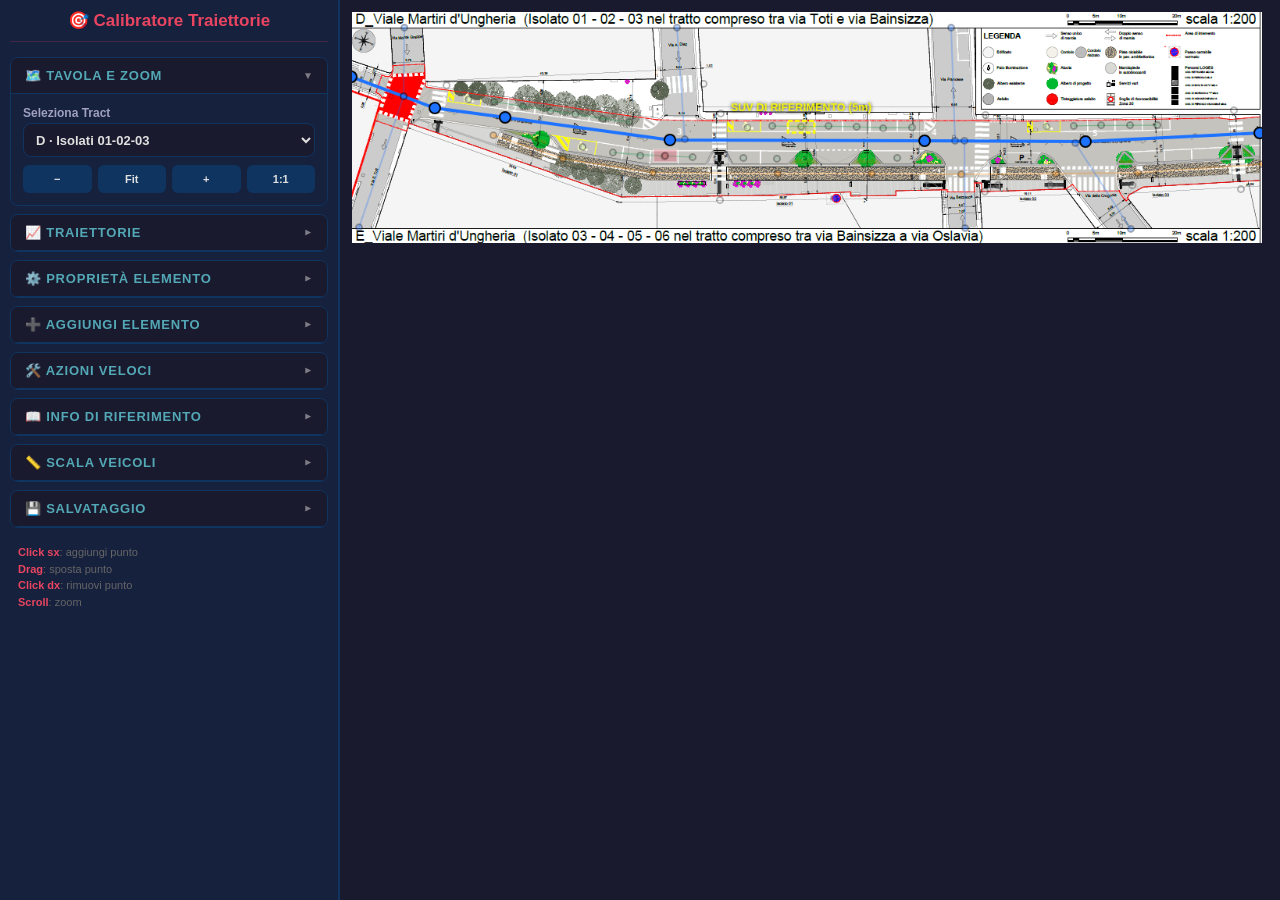
==== calibration_tool.html @ 1c4f84f1 "feat: implement traffic simulator core, asset management, and calibration infrastructure" ====
<!DOCTYPE html>
<html lang="it">
<head>
<meta charset="UTF-8"/>
<title>Calibrazione Traiettorie</title>
<style>
*{box-sizing:border-box;margin:0}
body{font-family:Inter,Arial,sans-serif;background:#1a1a2e;color:#e0e0e0;display:flex;height:100vh;overflow:hidden}
.sidebar{width:340px;min-width:340px;background:#16213e;padding:14px;overflow-y:auto;border-right:2px solid #0f3460;display:flex;flex-direction:column;gap:8px}
h1{font-size:17px;color:#e94560}
h2{font-size:12px;margin:6px 0 4px;color:#53a8b6;text-transform:uppercase;letter-spacing:.06em}
label{display:block;font-size:12px;font-weight:700;margin-bottom:3px;color:#a0a0c0}
select,button,input[type=text]{width:100%;height:34px;border:1px solid #0f3460;border-radius:8px;background:#1a1a2e;color:#e0e0e0;font-size:13px;font-weight:700;padding:0 8px}
button{cursor:pointer;border:none;font-weight:900}
.btn-pri{background:#e94560;color:#fff}
.btn-sec{background:#0f3460;color:#e0e0e0}
.btn-grn{background:#1f9d55;color:#fff}
.btn-del{background:#8b0000;color:#fff}
.btn-sm{height:28px;font-size:11px;border-radius:6px}
.row{display:flex;gap:6px}
.row>*{flex:1}
.pathList{display:flex;flex-direction:column;gap:2px;max-height:280px;overflow-y:auto}
.pItem{display:flex;align-items:center;gap:6px;padding:5px 7px;border-radius:6px;cursor:pointer;font-size:12px;font-weight:700}
.pItem:hover,.pItem.active{background:rgba(255,255,255,.12)}
.pItem .sw{width:12px;height:12px;border-radius:3px;flex-shrink:0}
.pItem .ct{margin-left:auto;font-size:10px;color:#666}
.pItem .del{margin-left:4px;background:none;border:none;color:#e94560;cursor:pointer;font-size:14px;width:auto;height:auto;padding:0 2px}
.coords{font-family:monospace;font-size:10px;background:#111;border-radius:6px;padding:6px;max-height:120px;overflow:auto;word-break:break-all}
.main{flex:1;overflow:auto;position:relative;padding:12px}
canvas{display:block;cursor:crosshair}
.status{position:fixed;bottom:12px;right:12px;background:#1f9d55;color:#fff;padding:8px 16px;border-radius:8px;font-weight:900;font-size:13px;opacity:0;transition:opacity .3s;pointer-events:none;z-index:99}
.status.show{opacity:1}
.help{font-size:11px;color:#666;line-height:1.5}
.help b{color:#e94560}
.addPanel{display:flex;flex-direction:column;gap:4px;padding:8px;background:#0d1b36;border-radius:8px}
.addPanel .row{margin-bottom:2px}
.refPanel{font-size:11px;background:#0d1b36;padding:8px;border-radius:8px;margin-top:10px;color:#888;max-height:200px;overflow-y:auto;border:1px border solid #0f3460}
.refPanel b{color:#53a8b6;display:block;margin-top:4px}
.pItem .ow{font-size:10px;color:#e94560;font-weight:900;margin-left:4px}
.pItem .tag{font-size:9px;background:#333;padding:1px 4px;border-radius:4px;margin-left:4px;color:#aaa}
.pItem .toggle{margin-left:4px;cursor:pointer;opacity:.6}
.pItem .toggle:hover{opacity:1}
.row.valign{align-items:center}
  
  /* Collapsible Cards */
  .card {
    background: #16213e;
    border: 1px solid #0f3460;
    border-radius: 8px;
    margin-bottom: 8px;
    overflow: hidden;
    transition: all 0.3s ease;
  }
  .card-header {
    background: #1a1a2e;
    padding: 10px 14px;
    display: flex;
    align-items: center;
    justify-content: space-between;
    cursor: pointer;
    user-select: none;
    border-bottom: 1px solid #0f3460;
  }
  .card-header:hover { background: #1f1f3a; }
  .card-header h2 {
    margin: 0;
    font-size: 13px;
    color: #53a8b6;
    display: flex;
    align-items: center;
    gap: 8px;
  }
  .card-header .toggle-icon {
    font-size: 10px;
    transition: transform 0.3s;
    opacity: 0.5;
  }
  .card.collapsed .toggle-icon { transform: rotate(-90deg); }
  .card.collapsed .card-body { display: none; }
  .card-body { padding: 12px; }
  
  .sidebar { gap: 0; padding: 10px; }
  h1 { margin-bottom: 15px; text-align: center; border-bottom: 1px solid #e9456033; padding-bottom: 10px; }
  
  .pItem { border: 1px solid transparent; margin-bottom: 2px; background: rgba(255,255,255,0.03); }
  .pItem.active { border-color: #e94560; background: rgba(233,69,96,0.1); }
</style>
</head>
<body>
<aside class="sidebar">
  <h1>🎯 Calibratore Traiettorie</h1>
  
  <div class="card">
    <div class="card-header" onclick="toggleCard(this)">
      <h2>🗺️ Tavola e Zoom</h2>
      <span class="toggle-icon">▼</span>
    </div>
    <div class="card-body">
      <div style="margin-bottom:8px">
        <label>Seleziona Tract</label>
        <select id="tractSel"></select>
      </div>
      <div class="row">
        <button class="btn-sec btn-sm" id="zOut">−</button>
        <button class="btn-sec btn-sm" id="zFit">Fit</button>
        <button class="btn-sec btn-sm" id="zIn">+</button>
        <button class="btn-sec btn-sm" id="z100">1:1</button>
      </div>
    </div>
  </div>

  <div class="card collapsed">
    <div class="card-header" onclick="toggleCard(this)">
      <h2>📈 Traiettorie</h2>
      <span class="toggle-icon">▼</span>
    </div>
    <div class="card-body" style="padding:8px">
      <div class="pathList" id="pathList"></div>
    </div>
  </div>

  <div class="card collapsed" id="propCard">
    <div class="card-header" onclick="toggleCard(this)">
      <h2>⚙️ Proprietà Elemento</h2>
      <span class="toggle-icon">▼</span>
    </div>
    <div class="card-body">
      <div class="addPanel">
        <div class="row valign">
           <label style="flex:1"><input type="checkbox" id="oneWayCheck"> Senso Unico</label>
           <select id="dirSel" style="flex:1.5;height:24px;font-size:11px">
             <option value="both">Entrambe dir.</option>
             <option value="in">Solo Entrata</option>
             <option value="out">Solo Uscita</option>
           </select>
        </div>
      </div>
    </div>
  </div>

  <div class="card collapsed">
    <div class="card-header" onclick="toggleCard(this)">
      <h2>➕ Aggiungi Elemento</h2>
      <span class="toggle-icon">▼</span>
    </div>
    <div class="card-body">
      <div class="addPanel">
        <div class="row">
          <select id="addType">
            <option value="sidestreet">Traversa (Incrocio)</option>
            <option value="crossing">Attrav. Pedonale</option>
            <option value="driveway">Passo carrabile</option>
            <option value="stall">Stallo Parcheggio</option>
            <option value="disabled">Stallo Disabili</option>
            <option value="moto">Stallo Moto</option>
            <option value="hotspot">Zona Critica</option>
            <option value="blockage">Furgone</option>
          </select>
        </div>
        <input type="text" id="addName" placeholder="Nome (es. Via Rossi)..." style="margin: 4px 0"/>
        <button class="btn-grn btn-sm" id="addBtn">+ Aggiungi / Posiziona</button>
      </div>
    </div>
  </div>

  <div class="card collapsed">
    <div class="card-header" onclick="toggleCard(this)">
      <h2>🛠️ Azioni Veloci</h2>
      <span class="toggle-icon">▼</span>
    </div>
    <div class="card-body">
      <div class="row">
        <button class="btn-sec btn-sm" id="undoBtn">↩ Undo</button>
        <button class="btn-del btn-sm" id="clearBtn">🗑 Svuota</button>
      </div>
    </div>
  </div>

  <div class="card collapsed">
    <div class="card-header" onclick="toggleCard(this)">
      <h2>📖 Info di Riferimento</h2>
      <span class="toggle-icon">▼</span>
    </div>
    <div class="card-body">
      <div class="refPanel" id="refPanel" style="margin-top:0"></div>
    </div>
  </div>

  <div class="card collapsed">
    <div class="card-header" onclick="toggleCard(this)">
      <h2>📏 Scala Veicoli</h2>
      <span class="toggle-icon">▼</span>
    </div>
    <div class="card-body">
      <div style="background: rgba(255,255,255,0.05); padding: 8px; border-radius: 4px;">
        <div style="display:flex; gap:8px; align-items:center;">
          <input type="range" id="scaleSlider" min="0.5" max="3.0" step="0.01" value="1.0" style="flex:1">
          <input type="number" id="scaleVal" value="1.0" step="0.01" style="width:65px; background:#1a1a2e; color:#fff; border:1px solid #444;">
        </div>
        <div style="font-size:10px; color:#aaa; margin-top:4px;">Regola finché il SUV fantasma non occupa un parcheggio.</div>
      </div>
    </div>
  </div>

  <div class="card collapsed">
    <div class="card-header" onclick="toggleCard(this)">
      <h2>💾 Salvataggio</h2>
      <span class="toggle-icon">▼</span>
    </div>
    <div class="card-body">
      <button class="btn-grn" id="saveBtn" style="margin-bottom:8px">💾 Salva nel Simulatore</button>
      <div class="row">
        <button class="btn-sec btn-sm" id="exportBtn">📋 JSON</button>
        <button class="btn-sec btn-sm" id="downloadBtn">📥 File</button>
      </div>
      <button class="btn-del btn-sm" id="resetStorBtn" style="margin-top:8px">🗑 Reset locale</button>
    </div>
  </div>

  <div class="help" style="margin-top:8px; padding: 0 8px">
    <b>Click sx</b>: aggiungi punto<br>
    <b>Drag</b>: sposta punto<br>
    <b>Click dx</b>: rimuovi punto<br>
    <b>Scroll</b>: zoom
  </div>
</aside>
<div class="main" id="mainArea">
  <canvas id="canvas"></canvas>
</div>
<div class="status" id="status"></div>

<script>
function toggleCard(header) {
  const card = header.parentElement;
  const isCollapsed = card.classList.contains('collapsed');
  
  // Chiudi tutte le altre card
  document.querySelectorAll('.sidebar .card').forEach(c => {
    c.classList.add('collapsed');
  });
  
  // Se era chiusa, aprila. Se era aperta, in questo caso l'utente vuole che rimanga aperta o si chiuda?
  // "Se ne apro un altra chiudo quella aperta" implica che solo una è aperta.
  // Se clicco su quella già aperta, di solito in un accordion si richiude.
  if (isCollapsed) {
    card.classList.remove('collapsed');
  }
}

(() => {
const canvas = document.getElementById('canvas');
const ctx = canvas.getContext('2d');
const mainArea = document.getElementById('mainArea');
const statusEl = document.getElementById('status');
let vehicleScale = 1.0;
let refSUV = { x: 100, y: 100, angle: 0 };

const COLORS = {carPath:'#1d72ff',bikePath:'#ff8a00',sidestreet:'#1d72ff',crossing:'rgba(255,255,255,0.4)',driveway:'#7c4dff',stall:'rgba(31,157,85,0.4)',disabled:'rgba(31,157,85,0.4)',moto:'rgba(234,179,8,0.4)',hotspot:'rgba(233,69,96,0.3)',blockage:'#e94560'};
const AREA_TYPES = ['crossing','stall','disabled','moto','hotspot'];

const defaultTracts = {
  D:{title:'D · Isolati 01-02-03',image:'./viale_sim_assets/D.png',w:1165,h:296},
  E:{title:'E · Isolati 03-04-05-06',image:'./viale_sim_assets/E.png',w:1176,h:225},
  F:{title:'F · Isolati 06-07-08-09',image:'./viale_sim_assets/F.png',w:1800,h:373},
  G:{title:'G · Isolati 09-10-11-12',image:'./viale_sim_assets/G.png',w:1798,h:399},
  H:{title:'H · Isolati 12-13-14-15',image:'./viale_sim_assets/H.png',w:1798,h:470}
};

const defaultPaths = {
  D:{carPath:[[18,106],[95,107],[170,108],[290,110],[420,112],[545,114],[670,114],[795,112],[920,110],[1045,109],[1148,108]],bikePath:[[1110,208],[1000,207],[900,207],[780,208],[660,210],[545,210],[420,209],[300,207],[190,204],[85,200]],crossings:[{name:'Via Toti',path:[[72,82],[72,222]]},{name:'Attraversamento centrale',path:[[515,98],[515,218]]},{name:'Via Bainsizza',path:[[1045,92],[1045,218]]}],driveways:[{name:'Accesso 1',path:[[640,272],[640,245],[636,218],[630,195]]},{name:'Accesso 2',path:[[935,270],[935,244],[930,218],[926,196]]}],disabled:[{name:'Stallo disabili',path:[[500,120],[500,148],[500,182],[500,214]]}],hotspots:[],blockage:{x:690,y:108},sideStreets:[],stalls:[],moto:[]},
  E:{carPath:[],bikePath:[],crossings:[],driveways:[],disabled:[],hotspots:[],blockage:{x:0,y:0},sideStreets:[],stalls:[],moto:[]},
  F:{carPath:[],bikePath:[],crossings:[],driveways:[],disabled:[],hotspots:[],blockage:{x:0,y:0},sideStreets:[],stalls:[],moto:[]},
  G:{carPath:[],bikePath:[],crossings:[],driveways:[],disabled:[],hotspots:[],blockage:{x:0,y:0},sideStreets:[],stalls:[],moto:[]},
  H:{carPath:[],bikePath:[],crossings:[],driveways:[],disabled:[],hotspots:[],blockage:{x:0,y:0},sideStreets:[],stalls:[],moto:[]}
};

let currentKey = new URLSearchParams(location.search).get('tract') || 'D';
let activePath = 'carPath';
let zoom = 1;
let bgImage = new Image();
let dragging = null;
let paths = {}; 
let hiddenPaths = new Set();
let oneWayPaths = new Set();
let directions = {}; // side street directions

const GRAB_R = 12;

function tractToEditable(data) {
  const out = {};
  oneWayPaths.clear(); directions = {};
  out.carPath = JSON.parse(JSON.stringify(data.carPath || []));
  out.bikePath = JSON.parse(JSON.stringify(data.bikePath || []));
  
  (data.crossings||[]).forEach(c => { 
    const k = 'crossing:'+c.name; out[k] = c.path || [[c.x,c.y1],[c.x,c.y2]]; 
    if(c.oneWay) oneWayPaths.add(k);
  });
  (data.sideStreets||[]).forEach(s => {
    const k = 'sidestreet:'+s.name; out[k] = s.path || [];
    if(s.oneWay) oneWayPaths.add(k);
    directions[k] = s.direction || 'both';
  });
  (data.driveways||[]).forEach(d => { out['driveway:'+d.name] = JSON.parse(JSON.stringify(d.path)); });
  (data.stalls||[]).forEach(s => { out['stall:'+s.name] = JSON.parse(JSON.stringify(s.path)); });
  (data.disabled||[]).forEach(d => { out['disabled:'+d.name] = JSON.parse(JSON.stringify(d.path)); });
  (data.moto||[]).forEach(m => { out['moto:'+m.name] = JSON.parse(JSON.stringify(m.path)); });
  (data.hotspots||[]).forEach((h,i) => { 
    out['hotspot:'+(h.name||i)] = h.area || [[h.x,h.y],[h.x+h.w,h.y],[h.x+h.w,h.y+h.h],[h.x,h.y+h.h]]; 
  });
  if(data.blockage) out['blockage:furgone'] = [[data.blockage.x, data.blockage.y]];
  
  vehicleScale = data.scale || 1.0;
  refSUV = data.refSUV || { x: defaultTracts[currentKey].w/2, y: defaultTracts[currentKey].h/2, angle: 0 };
  if(document.getElementById('scaleSlider')) document.getElementById('scaleSlider').value = vehicleScale;
  if(document.getElementById('scaleVal')) document.getElementById('scaleVal').value = vehicleScale;

  return out;
}

function editableToTract(ed) {
  const out = {crossings:[], sideStreets:[], driveways:[], stalls:[], disabled:[], moto:[], hotspots:[], blockage:{x:0,y:0}, scale: vehicleScale, refSUV: refSUV};
  out.carPath = ed.carPath || [];
  out.bikePath = ed.bikePath || [];
  Object.keys(ed).forEach(k => {
    const pts = ed[k];
    if(k.startsWith('crossing:')) out.crossings.push({name:k.slice(9), path:pts, oneWay:oneWayPaths.has(k)});
    if(k.startsWith('sidestreet:')) out.sideStreets.push({name:k.slice(11), path:pts, oneWay:oneWayPaths.has(k), direction:directions[k]||'both'});
    if(k.startsWith('driveway:')) out.driveways.push({name:k.slice(9), path:pts});
    if(k.startsWith('stall:')) out.stalls.push({name:k.slice(6), path:pts});
    if(k.startsWith('disabled:')) out.disabled.push({name:k.slice(9), path:pts});
    if(k.startsWith('moto:')) out.moto.push({name:k.slice(5), path:pts});
    if(k.startsWith('hotspot:')) {
      out.hotspots.push({name:k.slice(8), area:pts});
    }
    if(k.startsWith('blockage:')) {
      if(pts.length>=1) out.blockage = {x:pts[0][0], y:pts[0][1]};
    }
  });
  return out;
}

let calibrationData = null;

async function loadCalibrationFile() {
  try {
    const res = await fetch('viale_calibration.json?' + Date.now());
    if (res.ok) {
      calibrationData = await res.json();
    }
  } catch(e) { console.warn('Nessun file di calibrazione trovato.'); }
}

function loadFromStorage(key) {
  if (calibrationData && calibrationData[key]) return calibrationData[key];
  try {
    const s = localStorage.getItem('viale_tract_' + key);
    return s ? JSON.parse(s) : null;
  } catch(e) { return null; }
}

function updateRefPanel() {
  const panel = document.getElementById('refPanel');
  let html = '<b>Dati Ginosa (Riferimento):</b>';
  if(currentKey === 'D' || currentKey === 'E') {
    html += '• Tavola 8.3<br>• Vie: Toti, Bainsizza, Oslavia<br>';
  } else {
    html += '• Tavola 8.4<br>• Vie: Rosselli, Di Vittorio, La Malfa<br>';
  }
  html += '• Scala 1:200 | Corsia: 3.50m';
  panel.innerHTML = html;
}

function loadTract() {
  const stored = loadFromStorage(currentKey);
  const base = stored || defaultPaths[currentKey];
  paths = tractToEditable(base);
  hiddenPaths.clear();
  if(!paths[activePath]) activePath = 'carPath';
  syncPropUI();
  const t = defaultTracts[currentKey];
  bgImage = new Image();
  bgImage.onload = () => { fitZoom(); render(); };
  bgImage.src = t.image;
  canvas.width = t.w; canvas.height = t.h;
  buildList(); updateRefPanel();
}

function syncPropUI() {
  document.getElementById('oneWayCheck').checked = oneWayPaths.has(activePath);
  document.getElementById('dirSel').value = directions[activePath] || 'both';
  document.getElementById('dirSel').disabled = !activePath.startsWith('sidestreet:');
}

const tractSel = document.getElementById('tractSel');
Object.keys(defaultTracts).forEach(k => {
  const o = document.createElement('option');
  o.value = k; o.textContent = defaultTracts[k].title;
  tractSel.appendChild(o);
});
tractSel.value = currentKey;
tractSel.onchange = () => { currentKey = tractSel.value; loadTract(); };

document.getElementById('oneWayCheck').onchange = (e) => {
  if(e.target.checked) oneWayPaths.add(activePath); else oneWayPaths.delete(activePath);
  buildList(); render();
};
document.getElementById('dirSel').onchange = (e) => {
  directions[activePath] = e.target.value;
  buildList(); render();
};

function pathColor(name) {
  if(name==='carPath') return COLORS.carPath;
  if(name==='bikePath') return COLORS.bikePath;
  if(name.startsWith('sidestreet:')) return COLORS.sidestreet;
  if(name.startsWith('crossing:')) return COLORS.crossing;
  if(name.startsWith('driveway:')) return COLORS.driveway;
  if(name.startsWith('stall:')) return COLORS.stall;
  if(name.startsWith('disabled:')) return COLORS.disabled;
  if(name.startsWith('moto:')) return COLORS.moto;
  if(name.startsWith('hotspot:')) return COLORS.hotspot;
  if(name.startsWith('blockage:')) return COLORS.blockage;
  return '#888';
}

function pathTypeLabel(name) {
  if(name==='carPath') return '🚗';
  if(name==='bikePath') return '🚲';
  if(name.startsWith('sidestreet:')) return '🛣️';
  if(name.startsWith('crossing:')) return '🚶';
  if(name.startsWith('driveway:')) return '🅿️';
  if(name.startsWith('stall:')) return '🅿️';
  if(name.startsWith('disabled:')) return '♿';
  if(name.startsWith('moto:')) return '🏍️';
  if(name.startsWith('hotspot:')) return '🔥';
  if(name.startsWith('blockage:')) return '🚚';
  return '?';
}

function canDelete(name) { return !['carPath','bikePath'].includes(name); }

function buildList() {
  const list = document.getElementById('pathList');
  list.innerHTML = '';
  Object.keys(paths).forEach(name => {
    const div = document.createElement('div');
    div.className = 'pItem' + (name===activePath?' active':'');
    const isHidden = hiddenPaths.has(name);
    const isOW = oneWayPaths.has(name);
    const dir = directions[name];
    div.innerHTML = `<span class="sw" style="background:${pathColor(name)}"></span>
      <span style="flex:1">${pathTypeLabel(name)} ${name}${isOW?'<span class="ow">1-WAY</span>':''}${dir && dir!=='both'?'<span class="tag">'+dir.toUpperCase()+'</span>':''}</span>
      <span class="ct">${paths[name].length}pt</span>
      <span class="toggle" data-name="${name}" title="Toggle visibilità">${isHidden?'👁️‍🗨️':'👁️'}</span>
      ${canDelete(name) ? '<button class="del" data-name="'+name+'">✕</button>' : ''}`;
    
    div.onclick = (e) => {
      if(e.target.classList.contains('del') || e.target.classList.contains('toggle')) return;
      activePath = name; syncPropUI(); buildList(); render();
    };
    list.appendChild(div);
  });

  list.querySelectorAll('.toggle').forEach(btn => {
    btn.onclick = (e) => {
      e.stopPropagation();
      const n = btn.dataset.name;
      if(hiddenPaths.has(n)) hiddenPaths.delete(n); else hiddenPaths.add(n);
      buildList(); render();
    };
  });
  list.querySelectorAll('.del').forEach(btn => {
    btn.onclick = (e) => {
      e.stopPropagation();
      const n = btn.dataset.name;
      if(confirm('Eliminare "'+n+'"?')) {
        delete paths[n]; if(activePath===n) activePath='carPath';
        buildList(); render();
      }
    };
  });
}

function flash(msg) {
  statusEl.textContent = msg; statusEl.classList.add('show');
  setTimeout(() => statusEl.classList.remove('show'), 1800);
}

function fitZoom() {
  const t = defaultTracts[currentKey];
  zoom = Math.min((mainArea.clientWidth-30)/t.w, (mainArea.clientHeight-30)/t.h, 1);
  applyZoom();
}
function applyZoom() {
  const t = defaultTracts[currentKey];
  canvas.style.width = (t.w*zoom)+'px';
  canvas.style.height = (t.h*zoom)+'px';
}
document.getElementById('zIn').onclick = () => { zoom=Math.min(4,zoom*1.3); applyZoom(); };
document.getElementById('zOut').onclick = () => { zoom=Math.max(.1,zoom*.77); applyZoom(); };
document.getElementById('zFit').onclick = fitZoom;
document.getElementById('z100').onclick = () => { zoom=1; applyZoom(); };
mainArea.addEventListener('wheel', e => { e.preventDefault(); zoom*=e.deltaY<0?1.12:.89; zoom=Math.max(.1,Math.min(4,zoom)); applyZoom(); }, {passive:false});

function render() {
  const t = defaultTracts[currentKey];
  ctx.clearRect(0,0,t.w,t.h);
  ctx.fillStyle='#f7f3e9'; ctx.fillRect(0,0,t.w,t.h);
  if(bgImage.complete) ctx.drawImage(bgImage,0,0,t.w,t.h);

  Object.keys(paths).forEach(name => {
    if(hiddenPaths.has(name)) return;
    const pts = paths[name];
    const color = pathColor(name);
    const active = name===activePath;
    ctx.save();
    ctx.globalAlpha = active?1:.3;
    
    const isArea = AREA_TYPES.some(t => name.startsWith(t+':'));
    
    if(isArea) {
      if(pts.length > 2) {
        ctx.beginPath(); ctx.moveTo(pts[0][0], pts[0][1]);
        for(let i=1; i<pts.length; i++) ctx.lineTo(pts[i][0], pts[i][1]);
        ctx.closePath();
        ctx.fillStyle = color; ctx.fill();
        ctx.strokeStyle = active ? '#fff' : color.replace('0.4','1').replace('0.3','1');
        ctx.lineWidth = active ? 2 : 1;
        ctx.stroke();
      }
    } else if(name.startsWith('blockage:')) {
      if(pts.length>=1) {
        ctx.fillStyle = color; ctx.fillRect(pts[0][0]-15, pts[0][1]-8, 30, 16);
        ctx.strokeStyle = '#fff'; ctx.lineWidth = 2; ctx.strokeRect(pts[0][0]-15, pts[0][1]-8, 30, 16);
      }
    } else {
      ctx.strokeStyle = color;
      ctx.lineWidth = active?4:2;
      const isDash = !['carPath','bikePath','sidestreet:'].some(x => name.startsWith(x));
      ctx.setLineDash(isDash?[6,4]:[]);
      if(pts.length>1) {
        ctx.beginPath(); ctx.moveTo(pts[0][0],pts[0][1]);
        for(let i=1;i<pts.length;i++) ctx.lineTo(pts[i][0],pts[i][1]);
        ctx.stroke();
      }
    }

    pts.forEach((p,i) => {
      ctx.beginPath(); ctx.arc(p[0],p[1],active?7:4,0,Math.PI*2);
      ctx.fillStyle=color; ctx.fill();
      ctx.strokeStyle='#000'; ctx.lineWidth=2; ctx.stroke();
      if(active) {
        ctx.fillStyle='#fff'; ctx.font='bold 11px monospace';
        ctx.fillText(i+'',p[0]+9,p[1]-7);
      }
    });
    ctx.restore();
  });

  // Draw Ghost SUV for scale reference
  ctx.save();
  ctx.translate(refSUV.x, refSUV.y);
  ctx.rotate(refSUV.angle);
  ctx.globalAlpha = 0.9;
  ctx.strokeStyle = '#ffff00'; ctx.lineWidth = 3; ctx.setLineDash([6,3]);
  const sw = 36 * vehicleScale, sh = 16 * vehicleScale;
  ctx.strokeRect(-sw/2, -sh/2, sw, sh);
  ctx.fillStyle = 'rgba(255,255,0,0.15)'; ctx.fillRect(-sw/2, -sh/2, sw, sh);
  ctx.fillStyle = '#ffff00'; ctx.font = 'bold 14px Inter, sans-serif';
  ctx.textAlign = 'center';
  ctx.shadowBlur = 4; ctx.shadowColor = '#000';
  ctx.fillText('SUV DI RIFERIMENTO (5m)', 0, -sh/2 - 12);
  ctx.restore();
}

function canvasXY(e) {
  const r = canvas.getBoundingClientRect();
  return [Math.round((e.clientX-r.left)/zoom), Math.round((e.clientY-r.top)/zoom)];
}
function findNearest(pts,x,y) {
  let best=-1,bestD=1e9;
  pts.forEach((p,i) => { const d=Math.hypot(p[0]-x,p[1]-y); if(d<bestD){bestD=d;best=i;} });
  return {idx:best,dist:bestD};
}
function ptSegDist(px,py,a,b) {
  const dx=b[0]-a[0],dy=b[1]-a[1],len2=dx*dx+dy*dy;
  if(!len2) return Math.hypot(px-a[0],py-a[1]);
  let t=((px-a[0])*dx+(py-a[1])*dy)/len2;
  t=Math.max(0,Math.min(1,t));
  return Math.hypot(px-(a[0]+t*dx),py-(a[1]+t*dy));
}

canvas.addEventListener('mousedown', e => {
  e.preventDefault();
  const [x,y] = canvasXY(e);
  
  // SUV Drag/Rotate Check
  if(Math.hypot(refSUV.x - x, refSUV.y - y) < 50 / zoom){
    dragging = 'suv';
    return;
  }

  const pts = paths[activePath];
  if(!pts) return;

  if(e.button===2) {
    const {idx,dist}=findNearest(pts,x,y);
    if(idx>=0 && dist<GRAB_R/zoom+15) { pts.splice(idx,1); buildList(); render(); }
    return;
  }

  const {idx,dist}=findNearest(pts,x,y);
  if(idx>=0 && dist<GRAB_R/zoom+8) {
    dragging=idx;
  } else {
    if(activePath.startsWith('blockage:') && pts.length >= 1) {
      dragging=0; pts[0]=[x,y];
    } else {
      let bestIdx=pts.length;
      if(pts.length>=2 && !activePath.startsWith('hotspot:')) {
        let bestD=1e9;
        let insertIdx=pts.length;
        for(let i=0;i<pts.length-1;i++) { const d=ptSegDist(x,y,pts[i],pts[i+1]); if(d<bestD){bestD=d;insertIdx=i+1;} }
        if(bestD < 20 / zoom) bestIdx=insertIdx;
        if(Math.hypot(x-pts[0][0],y-pts[0][1])<30/zoom) bestIdx=0;
        if(Math.hypot(x-pts[pts.length-1][0],y-pts[pts.length-1][1])<30/zoom) bestIdx=pts.length;
      }
      pts.splice(bestIdx,0,[x,y]);
      dragging=bestIdx;
    }
    buildList(); render();
  }
});
canvas.addEventListener('mousemove', e => {
  if(dragging===null) return;
  const [x,y]=canvasXY(e);
  
  if(dragging === 'suv'){
    if(e.altKey){
      refSUV.angle = Math.atan2(y - refSUV.y, x - refSUV.x);
    } else {
      refSUV.x = x; refSUV.y = y;
    }
    render();
    return;
  }

  paths[activePath][dragging]=[x,y];
  render();
});
canvas.addEventListener('mouseup', () => { dragging=null; });
canvas.addEventListener('mouseleave', () => { dragging=null; });
canvas.addEventListener('contextmenu', e => e.preventDefault());

document.getElementById('addBtn').onclick = () => {
  const type = document.getElementById('addType').value;
  const name = document.getElementById('addName').value.trim() || 'nuovo';
  const key = type + ':' + name;
  if(paths[key]) { alert('Esiste già un elemento con questo nome'); return; }
  
  // Inizializza come array vuoto per permettere il posizionamento manuale
  paths[key] = [];
  
  activePath = key;
  syncPropUI(); buildList(); render();
  flash('Fai click sulla mappa per posizionare il primo punto di: ' + name);
  
  // Apri il card delle proprietà e chiudi gli altri
  const propCard = document.getElementById('propCard');
  if(propCard) {
    document.querySelectorAll('.sidebar .card').forEach(c => c.classList.add('collapsed'));
    propCard.classList.remove('collapsed');
  }
};

document.getElementById('undoBtn').onclick = () => {
  const pts=paths[activePath];
  if(pts&&pts.length){pts.pop(); buildList(); render();}
};
document.getElementById('clearBtn').onclick = () => {
  if(!confirm('Svuotare?')) return;
  paths[activePath]=[]; buildList(); render();
};

document.getElementById('scaleSlider').oninput = (e) => {
  vehicleScale = parseFloat(e.target.value);
  document.getElementById('scaleVal').value = vehicleScale;
  render();
};
document.getElementById('scaleVal').oninput = (e) => {
  vehicleScale = parseFloat(e.target.value) || 1.0;
  document.getElementById('scaleSlider').value = vehicleScale;
  render();
};

document.getElementById('saveBtn').onclick = async () => {
  const data = editableToTract(paths);
  localStorage.setItem('viale_tract_'+currentKey, JSON.stringify(data));
  
  if (!calibrationData) calibrationData = {};
  ['D','E','F','G','H'].forEach(k => {
    const stored = loadFromStorage(k);
    calibrationData[k] = stored || defaultPaths[k];
  });
  calibrationData[currentKey] = data;

  try {
    const res = await fetch('save_calibration.php', {
      method: 'POST',
      headers: { 'Content-Type': 'application/json' },
      body: JSON.stringify(calibrationData)
    });
    if (res.ok) {
      flash('✅ Salvato su File!');
    } else {
      flash('⚠️ Salvato solo locale!');
    }
  } catch(e) {
    flash('⚠️ Salvato solo in locale!');
  }
};

document.getElementById('exportBtn').onclick = () => {
  const allData = {};
  ['D','E','F','G','H'].forEach(k => {
    const stored = loadFromStorage(k);
    allData[k] = stored || defaultPaths[k];
  });
  allData[currentKey] = editableToTract(paths);
  navigator.clipboard.writeText(JSON.stringify(allData, null, 2)).then(() => flash('📋 Copiato!'));
};

document.getElementById('downloadBtn').onclick = () => {
  const allData = {};
  ['D','E','F','G','H'].forEach(k => {
    const stored = loadFromStorage(k);
    allData[k] = stored || defaultPaths[k];
  });
  allData[currentKey] = editableToTract(paths);
  const blob = new Blob([JSON.stringify(allData, null, 2)], {type:'application/json'});
  const url = URL.createObjectURL(blob);
  const a = document.createElement('a');
  a.href = url; a.download = 'viale_calibration.json'; a.click();
};

document.getElementById('resetStorBtn').onclick = () => {
  if(!confirm('Reset tavola?')) return;
  localStorage.removeItem('viale_tract_'+currentKey); loadTract();
};

async function initApp() {
  await loadCalibrationFile();
  loadTract();
}
initApp();
})();
</script>
</body>
</html>
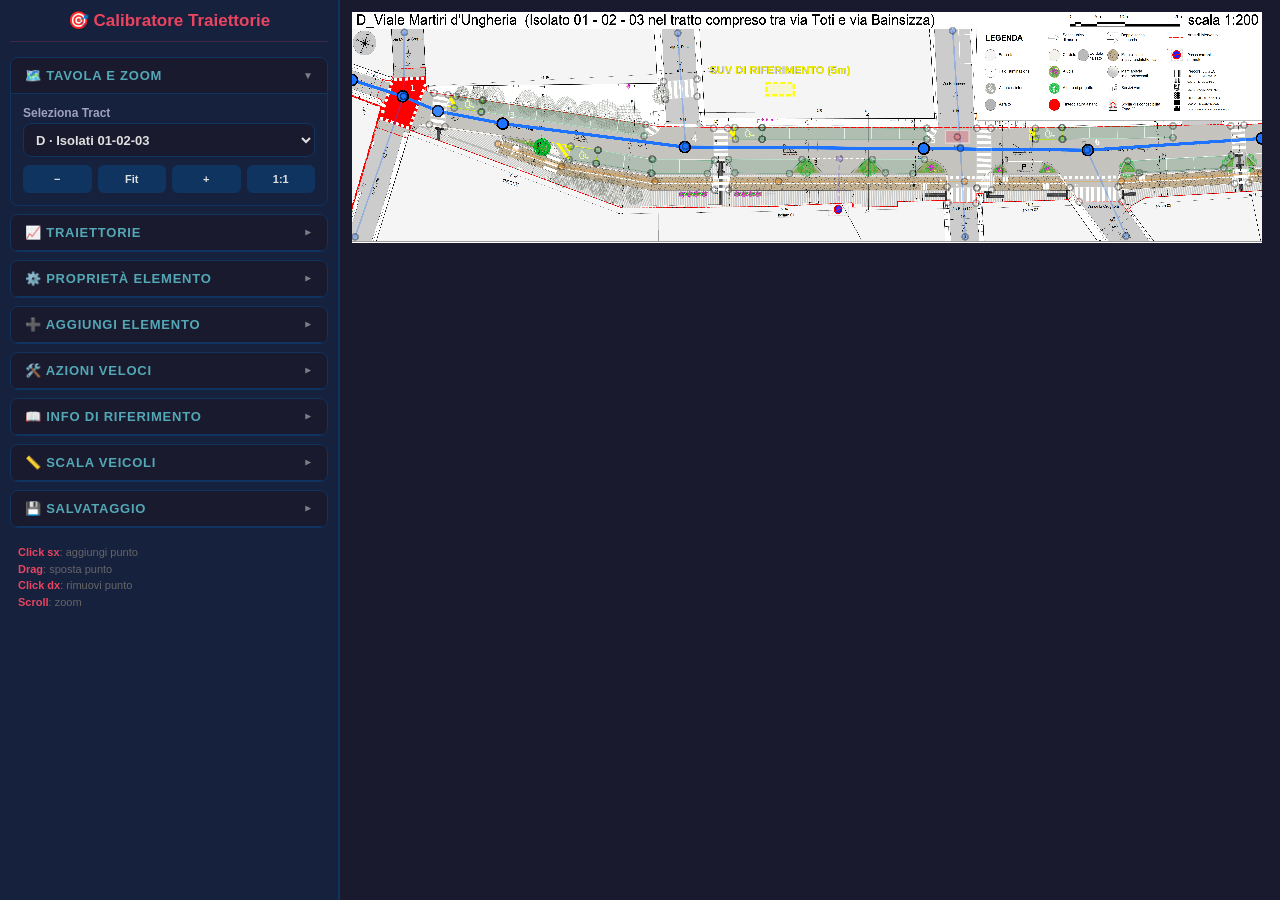
==== commit 837fe1b8: "feat: implement simulation engine with updated scenario options and calibration support" ====
--- a/calibration_tool.html
+++ b/calibration_tool.html
@@ -154,7 +154,7 @@
             <option value="disabled">Stallo Disabili</option>
             <option value="moto">Stallo Moto</option>
             <option value="hotspot">Zona Critica</option>
-            <option value="blockage">Furgone</option>
+            <option value="blockage">Ostruzione (Furgone / Cantiere)</option>
           </select>
         </div>
         <input type="text" id="addName" placeholder="Nome (es. Via Rossi)..." style="margin: 4px 0"/>
@@ -380,9 +380,17 @@
   syncPropUI();
   const t = defaultTracts[currentKey];
   bgImage = new Image();
-  bgImage.onload = () => { fitZoom(); render(); };
+  bgImage.onload = () => {
+    const scale = bgImage.naturalWidth ? (bgImage.naturalWidth / t.w) : 1;
+    canvas.width = t.w * scale;
+    canvas.height = t.h * scale;
+    fitZoom();
+    render();
+  };
   bgImage.src = t.image;
-  canvas.width = t.w; canvas.height = t.h;
+  // Temporary size until image finishes loading
+  canvas.width = t.w;
+  canvas.height = t.h;
   buildList(); updateRefPanel();
 }
 
@@ -434,7 +442,7 @@
   if(name.startsWith('disabled:')) return '♿';
   if(name.startsWith('moto:')) return '🏍️';
   if(name.startsWith('hotspot:')) return '🔥';
-  if(name.startsWith('blockage:')) return '🚚';
+  if(name.startsWith('blockage:')) return '🚧';
   return '?';
 }
 
@@ -505,7 +513,13 @@
 
 function render() {
   const t = defaultTracts[currentKey];
-  ctx.clearRect(0,0,t.w,t.h);
+  const scale = bgImage.naturalWidth ? (bgImage.naturalWidth / t.w) : 1;
+
+  ctx.clearRect(0, 0, canvas.width, canvas.height);
+
+  ctx.save();
+  ctx.scale(scale, scale);
+
   ctx.fillStyle='#f7f3e9'; ctx.fillRect(0,0,t.w,t.h);
   if(bgImage.complete) ctx.drawImage(bgImage,0,0,t.w,t.h);
 
@@ -572,6 +586,8 @@
   ctx.shadowBlur = 4; ctx.shadowColor = '#000';
   ctx.fillText('SUV DI RIFERIMENTO (5m)', 0, -sh/2 - 12);
   ctx.restore();
+
+  ctx.restore(); // Restore high-resolution scale context
 }
 
 function canvasXY(e) {
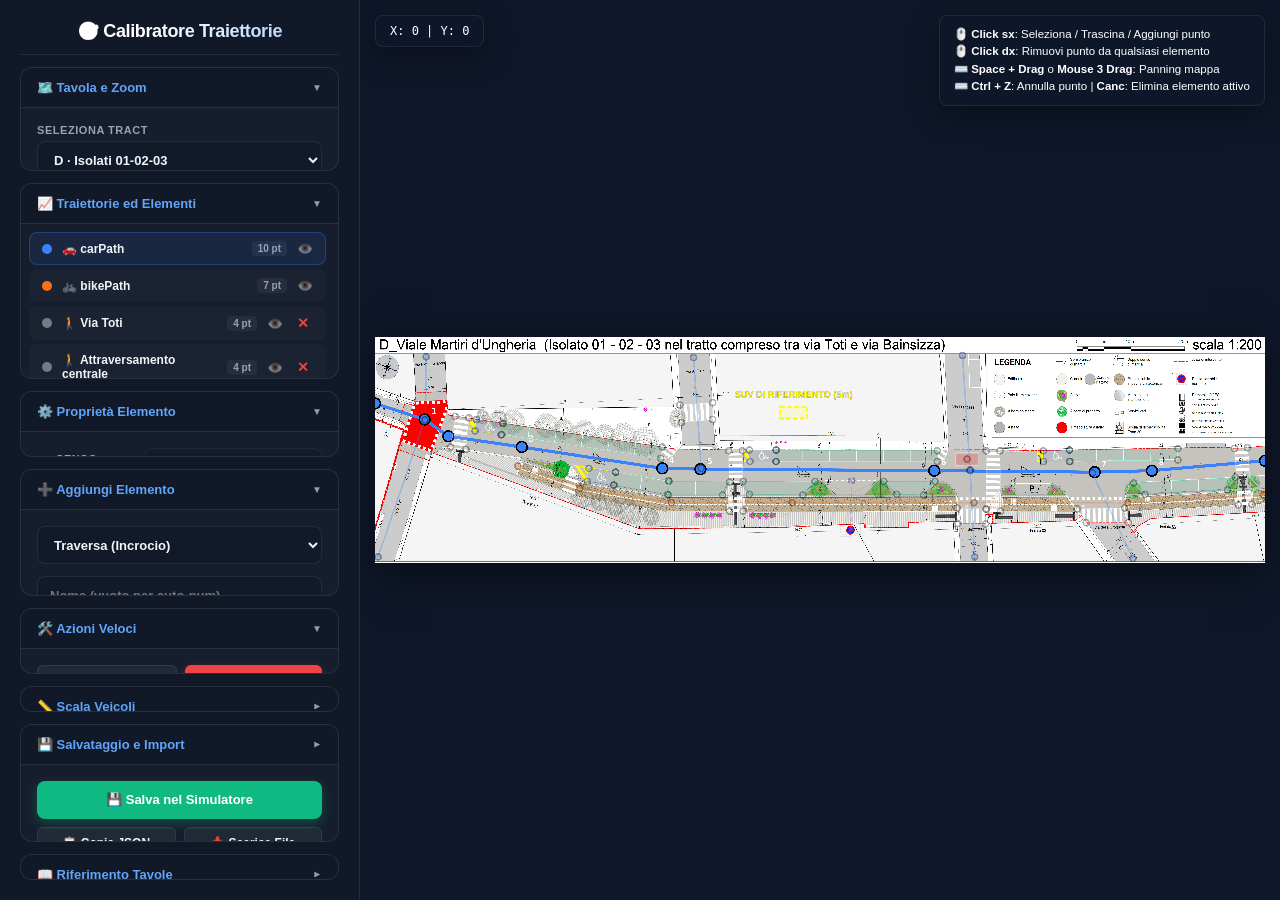
==== commit 54c2a834: "chore: clean up empty code change sections in the changes log" ====
--- a/calibration_tool.html
+++ b/calibration_tool.html
@@ -4,86 +4,379 @@
 <meta charset="UTF-8"/>
 <title>Calibrazione Traiettorie</title>
 <style>
-*{box-sizing:border-box;margin:0}
-body{font-family:Inter,Arial,sans-serif;background:#1a1a2e;color:#e0e0e0;display:flex;height:100vh;overflow:hidden}
-.sidebar{width:340px;min-width:340px;background:#16213e;padding:14px;overflow-y:auto;border-right:2px solid #0f3460;display:flex;flex-direction:column;gap:8px}
-h1{font-size:17px;color:#e94560}
-h2{font-size:12px;margin:6px 0 4px;color:#53a8b6;text-transform:uppercase;letter-spacing:.06em}
-label{display:block;font-size:12px;font-weight:700;margin-bottom:3px;color:#a0a0c0}
-select,button,input[type=text]{width:100%;height:34px;border:1px solid #0f3460;border-radius:8px;background:#1a1a2e;color:#e0e0e0;font-size:13px;font-weight:700;padding:0 8px}
-button{cursor:pointer;border:none;font-weight:900}
-.btn-pri{background:#e94560;color:#fff}
-.btn-sec{background:#0f3460;color:#e0e0e0}
-.btn-grn{background:#1f9d55;color:#fff}
-.btn-del{background:#8b0000;color:#fff}
-.btn-sm{height:28px;font-size:11px;border-radius:6px}
-.row{display:flex;gap:6px}
-.row>*{flex:1}
-.pathList{display:flex;flex-direction:column;gap:2px;max-height:280px;overflow-y:auto}
-.pItem{display:flex;align-items:center;gap:6px;padding:5px 7px;border-radius:6px;cursor:pointer;font-size:12px;font-weight:700}
-.pItem:hover,.pItem.active{background:rgba(255,255,255,.12)}
-.pItem .sw{width:12px;height:12px;border-radius:3px;flex-shrink:0}
-.pItem .ct{margin-left:auto;font-size:10px;color:#666}
-.pItem .del{margin-left:4px;background:none;border:none;color:#e94560;cursor:pointer;font-size:14px;width:auto;height:auto;padding:0 2px}
-.coords{font-family:monospace;font-size:10px;background:#111;border-radius:6px;padding:6px;max-height:120px;overflow:auto;word-break:break-all}
-.main{flex:1;overflow:auto;position:relative;padding:12px}
-canvas{display:block;cursor:crosshair}
-.status{position:fixed;bottom:12px;right:12px;background:#1f9d55;color:#fff;padding:8px 16px;border-radius:8px;font-weight:900;font-size:13px;opacity:0;transition:opacity .3s;pointer-events:none;z-index:99}
-.status.show{opacity:1}
-.help{font-size:11px;color:#666;line-height:1.5}
-.help b{color:#e94560}
-.addPanel{display:flex;flex-direction:column;gap:4px;padding:8px;background:#0d1b36;border-radius:8px}
-.addPanel .row{margin-bottom:2px}
-.refPanel{font-size:11px;background:#0d1b36;padding:8px;border-radius:8px;margin-top:10px;color:#888;max-height:200px;overflow-y:auto;border:1px border solid #0f3460}
-.refPanel b{color:#53a8b6;display:block;margin-top:4px}
-.pItem .ow{font-size:10px;color:#e94560;font-weight:900;margin-left:4px}
-.pItem .tag{font-size:9px;background:#333;padding:1px 4px;border-radius:4px;margin-left:4px;color:#aaa}
-.pItem .toggle{margin-left:4px;cursor:pointer;opacity:.6}
-.pItem .toggle:hover{opacity:1}
-.row.valign{align-items:center}
+  :root {
+    --bg: #0b0f19;
+    --panel-bg: rgba(22, 28, 45, 0.7);
+    --panel-border: rgba(255, 255, 255, 0.08);
+    --ink: #f1f5f9;
+    --ink-muted: #94a3b8;
+    --blue: #3b82f6;
+    --blue-glow: rgba(59, 130, 246, 0.3);
+    --green: #10b981;
+    --green-glow: rgba(16, 185, 129, 0.3);
+    --orange: #f97316;
+    --orange-glow: rgba(249, 115, 22, 0.3);
+    --red: #ef4444;
+    --red-glow: rgba(239, 68, 68, 0.3);
+    --purple: #8b5cf6;
+    --radius: 12px;
+    --shadow: 0 8px 32px rgba(0, 0, 0, 0.4);
+  }
+
+  * { box-sizing: border-box; margin: 0; padding: 0; }
+  body {
+    font-family: 'Outfit', 'Inter', -apple-system, sans-serif;
+    background: var(--bg);
+    color: var(--ink);
+    display: flex;
+    height: 100vh;
+    overflow: hidden;
+  }
+
+  .sidebar {
+    width: 360px;
+    min-width: 360px;
+    background: #111827;
+    border-right: 1px solid var(--panel-border);
+    padding: 20px;
+    overflow-y: auto;
+    display: flex;
+    flex-direction: column;
+    gap: 12px;
+  }
+
+  .sidebar::-webkit-scrollbar {
+    width: 6px;
+  }
+  .sidebar::-webkit-scrollbar-thumb {
+    background: rgba(255, 255, 255, 0.1);
+    border-radius: 3px;
+  }
+
+  h1 {
+    font-size: 18px;
+    font-weight: 800;
+    color: #fff;
+    text-align: center;
+    padding-bottom: 12px;
+    border-bottom: 1px solid var(--panel-border);
+    letter-spacing: -0.02em;
+    background: linear-gradient(120deg, #ffffff 40%, #93c5fd 100%);
+    -webkit-background-clip: text;
+    -webkit-text-fill-color: transparent;
+  }
+
+  h2 {
+    font-size: 13px;
+    font-weight: 800;
+    color: #60a5fa;
+    display: flex;
+    align-items: center;
+    gap: 8px;
+  }
+
+  /* Collapsible Card Design */
+  .card {
+    background: rgba(31, 41, 55, 0.4);
+    border: 1px solid var(--panel-border);
+    border-radius: var(--radius);
+    overflow: hidden;
+    transition: all 0.3s cubic-bezier(0.25, 0.8, 0.25, 1);
+  }
   
-  /* Collapsible Cards */
-  .card {
-    background: #16213e;
-    border: 1px solid #0f3460;
-    border-radius: 8px;
-    margin-bottom: 8px;
-    overflow: hidden;
-    transition: all 0.3s ease;
-  }
   .card-header {
-    background: #1a1a2e;
-    padding: 10px 14px;
+    background: rgba(17, 24, 39, 0.8);
+    padding: 12px 16px;
     display: flex;
     align-items: center;
     justify-content: space-between;
     cursor: pointer;
     user-select: none;
-    border-bottom: 1px solid #0f3460;
-  }
-  .card-header:hover { background: #1f1f3a; }
-  .card-header h2 {
-    margin: 0;
-    font-size: 13px;
-    color: #53a8b6;
-    display: flex;
-    align-items: center;
-    gap: 8px;
-  }
+    transition: background 0.2s;
+  }
+  .card-header:hover {
+    background: rgba(31, 41, 55, 0.8);
+  }
+
   .card-header .toggle-icon {
     font-size: 10px;
     transition: transform 0.3s;
+    opacity: 0.6;
+  }
+  .card.collapsed .toggle-icon {
+    transform: rotate(-90deg);
+  }
+  .card.collapsed .card-body {
+    display: none;
+  }
+  .card-body {
+    padding: 16px;
+    border-top: 1px solid var(--panel-border);
+  }
+
+  label {
+    display: block;
+    font-size: 11px;
+    font-weight: 700;
+    margin-bottom: 5px;
+    color: var(--ink-muted);
+    text-transform: uppercase;
+    letter-spacing: 0.05em;
+  }
+
+  select, button, input[type=text], input[type=number] {
+    width: 100%;
+    height: 38px;
+    border: 1px solid var(--panel-border);
+    border-radius: 8px;
+    background: rgba(17, 24, 39, 0.6);
+    color: var(--ink);
+    font-size: 13px;
+    font-weight: 600;
+    padding: 0 12px;
+    outline: none;
+    transition: all 0.2s;
+  }
+
+  select:focus, input[type=text]:focus, input[type=number]:focus {
+    border-color: var(--blue);
+    box-shadow: 0 0 0 3px var(--blue-glow);
+  }
+
+  button {
+    cursor: pointer;
+    font-weight: 700;
+    border: none;
+    display: inline-flex;
+    align-items: center;
+    justify-content: center;
+    gap: 8px;
+    transition: all 0.2s ease;
+  }
+  button:hover {
+    transform: translateY(-1px);
+  }
+  button:active {
+    transform: translateY(0);
+  }
+
+  .btn-pri { background: var(--blue); color: #fff; box-shadow: 0 4px 12px var(--blue-glow); }
+  .btn-pri:hover { background: #2563eb; box-shadow: 0 6px 16px rgba(37, 99, 235, 0.4); }
+
+  .btn-sec { background: rgba(255, 255, 255, 0.05); color: var(--ink); border: 1px solid var(--panel-border); }
+  .btn-sec:hover { background: rgba(255, 255, 255, 0.1); }
+
+  .btn-grn { background: var(--green); color: #fff; box-shadow: 0 4px 12px var(--green-glow); }
+  .btn-grn:hover { background: #059669; box-shadow: 0 6px 16px rgba(5, 150, 105, 0.4); }
+
+  .btn-del { background: var(--red); color: #fff; box-shadow: 0 4px 12px var(--red-glow); }
+  .btn-del:hover { background: #dc2626; box-shadow: 0 6px 16px rgba(220, 38, 38, 0.4); }
+
+  .btn-sm { height: 32px; font-size: 12px; border-radius: 6px; }
+
+  .row { display: flex; gap: 8px; }
+  .row > * { flex: 1; }
+  .row.valign { align-items: center; }
+
+  .pathList {
+    display: flex;
+    flex-direction: column;
+    gap: 4px;
+    max-height: 260px;
+    overflow-y: auto;
+    padding-right: 4px;
+  }
+  .pathList::-webkit-scrollbar {
+    width: 4px;
+  }
+  .pathList::-webkit-scrollbar-thumb {
+    background: rgba(255, 255, 255, 0.08);
+    border-radius: 2px;
+  }
+
+  .pItem {
+    display: flex;
+    align-items: center;
+    gap: 10px;
+    padding: 8px 12px;
+    border-radius: 8px;
+    cursor: pointer;
+    font-size: 12px;
+    font-weight: 600;
+    background: rgba(255, 255, 255, 0.02);
+    border: 1px solid transparent;
+    transition: all 0.2s;
+  }
+  .pItem:hover {
+    background: rgba(255, 255, 255, 0.06);
+    border-color: rgba(255, 255, 255, 0.05);
+  }
+  .pItem.active {
+    background: rgba(59, 130, 246, 0.1);
+    border-color: rgba(59, 130, 246, 0.3);
+  }
+  
+  .pItem .sw {
+    width: 10px;
+    height: 10px;
+    border-radius: 50%;
+    flex-shrink: 0;
+  }
+  .pItem .ct {
+    margin-left: auto;
+    font-size: 10px;
+    color: var(--ink-muted);
+    background: rgba(255, 255, 255, 0.05);
+    padding: 2px 6px;
+    border-radius: 4px;
+  }
+  .pItem .ow {
+    font-size: 9px;
+    background: rgba(249, 115, 22, 0.15);
+    color: #fdba74;
+    padding: 1px 4px;
+    border-radius: 4px;
+    font-weight: 700;
+    margin-left: 6px;
+  }
+  .pItem .tag {
+    font-size: 9px;
+    background: rgba(59, 130, 246, 0.15);
+    color: #93c5fd;
+    padding: 1px 4px;
+    border-radius: 4px;
+    font-weight: 700;
+    margin-left: 6px;
+  }
+  .pItem .toggle {
+    cursor: pointer;
     opacity: 0.5;
-  }
-  .card.collapsed .toggle-icon { transform: rotate(-90deg); }
-  .card.collapsed .card-body { display: none; }
-  .card-body { padding: 12px; }
-  
-  .sidebar { gap: 0; padding: 10px; }
-  h1 { margin-bottom: 15px; text-align: center; border-bottom: 1px solid #e9456033; padding-bottom: 10px; }
-  
-  .pItem { border: 1px solid transparent; margin-bottom: 2px; background: rgba(255,255,255,0.03); }
-  .pItem.active { border-color: #e94560; background: rgba(233,69,96,0.1); }
+    font-size: 13px;
+    transition: opacity 0.2s;
+  }
+  .pItem .toggle:hover { opacity: 1; }
+  .pItem .del {
+    background: none !important;
+    border: none !important;
+    color: var(--red);
+    cursor: pointer;
+    font-size: 14px;
+    width: auto;
+    height: auto;
+    padding: 0 4px;
+    box-shadow: none !important;
+    transform: none !important;
+  }
+
+  .main {
+    flex: 1;
+    overflow: auto;
+    position: relative;
+    padding: 0;
+    background: #0f172a;
+    display: flex;
+    align-items: center;
+    justify-content: center;
+  }
+
+  canvas {
+    display: block;
+    cursor: crosshair;
+    box-shadow: 0 10px 40px rgba(0,0,0,0.5);
+  }
+
+  .status {
+    position: fixed;
+    bottom: 20px;
+    right: 20px;
+    background: rgba(16, 185, 129, 0.9);
+    backdrop-filter: blur(10px);
+    color: #fff;
+    padding: 10px 20px;
+    border-radius: var(--radius);
+    font-weight: 700;
+    font-size: 13px;
+    box-shadow: 0 10px 25px rgba(16, 185, 129, 0.3);
+    opacity: 0;
+    transform: translateY(10px);
+    transition: all 0.3s cubic-bezier(0.34, 1.56, 0.64, 1);
+    pointer-events: none;
+    z-index: 99;
+  }
+  .status.show {
+    opacity: 1;
+    transform: translateY(0);
+  }
+
+  .hud-coordinates {
+    position: absolute;
+    top: 15px;
+    background: rgba(15, 23, 42, 0.75);
+    backdrop-filter: blur(12px);
+    border: 1px solid var(--panel-border);
+    padding: 8px 14px;
+    border-radius: 8px;
+    font-family: monospace;
+    font-size: 12px;
+    color: #fff;
+    pointer-events: none;
+    z-index: 10;
+    box-shadow: var(--shadow);
+  }
+
+  .help {
+    font-size: 11.5px;
+    color: var(--ink-muted);
+    line-height: 1.6;
+    background: rgba(255, 255, 255, 0.02);
+    border: 1px solid var(--panel-border);
+    padding: 12px;
+    border-radius: var(--radius);
+  }
+  .help b { color: #60a5fa; }
+  .help strong { color: var(--orange); }
+
+  .addPanel {
+    display: flex;
+    flex-direction: column;
+    gap: 8px;
+  }
+
+  .refPanel {
+    font-size: 11.5px;
+    background: rgba(31, 41, 55, 0.2);
+    padding: 12px;
+    border-radius: 8px;
+    color: var(--ink-muted);
+    line-height: 1.6;
+    border: 1px solid var(--panel-border);
+  }
+  .refPanel b { color: #53a8b6; display: block; margin-bottom: 6px; }
+
+  /* Input range premium styling */
+  input[type=range] {
+    -webkit-appearance: none;
+    width: 100%;
+    background: transparent;
+  }
+  input[type=range]:focus { outline: none; }
+  input[type=range]::-webkit-slider-runnable-track {
+    width: 100%;
+    height: 6px;
+    cursor: pointer;
+    background: rgba(255,255,255,0.1);
+    border-radius: 3px;
+  }
+  input[type=range]::-webkit-slider-thumb {
+    height: 16px;
+    width: 16px;
+    border-radius: 50%;
+    background: var(--blue);
+    cursor: pointer;
+    -webkit-appearance: none;
+    margin-top: -5px;
+    box-shadow: 0 0 8px var(--blue-glow);
+  }
 </style>
 </head>
 <body>
@@ -109,9 +402,9 @@
     </div>
   </div>
 
-  <div class="card collapsed">
+  <div class="card">
     <div class="card-header" onclick="toggleCard(this)">
-      <h2>📈 Traiettorie</h2>
+      <h2>📈 Traiettorie ed Elementi</h2>
       <span class="toggle-icon">▼</span>
     </div>
     <div class="card-body" style="padding:8px">
@@ -119,7 +412,7 @@
     </div>
   </div>
 
-  <div class="card collapsed" id="propCard">
+  <div class="card" id="propCard">
     <div class="card-header" onclick="toggleCard(this)">
       <h2>⚙️ Proprietà Elemento</h2>
       <span class="toggle-icon">▼</span>
@@ -127,8 +420,8 @@
     <div class="card-body">
       <div class="addPanel">
         <div class="row valign">
-           <label style="flex:1"><input type="checkbox" id="oneWayCheck"> Senso Unico</label>
-           <select id="dirSel" style="flex:1.5;height:24px;font-size:11px">
+           <label style="flex:1; margin-bottom:0; display:flex; align-items:center; gap:6px;"><input type="checkbox" id="oneWayCheck"> Senso Unico</label>
+           <select id="dirSel" style="flex:1.5;height:34px;font-size:12px">
              <option value="both">Entrambe dir.</option>
              <option value="in">Solo Entrata</option>
              <option value="out">Solo Uscita</option>
@@ -138,7 +431,7 @@
     </div>
   </div>
 
-  <div class="card collapsed">
+  <div class="card">
     <div class="card-header" onclick="toggleCard(this)">
       <h2>➕ Aggiungi Elemento</h2>
       <span class="toggle-icon">▼</span>
@@ -154,16 +447,16 @@
             <option value="disabled">Stallo Disabili</option>
             <option value="moto">Stallo Moto</option>
             <option value="hotspot">Zona Critica</option>
-            <option value="blockage">Ostruzione (Furgone / Cantiere)</option>
+            <option value="blockage">Ostruzione (Furgone)</option>
           </select>
         </div>
-        <input type="text" id="addName" placeholder="Nome (es. Via Rossi)..." style="margin: 4px 0"/>
+        <input type="text" id="addName" placeholder="Nome (vuoto per auto-num)..." style="margin: 4px 0"/>
         <button class="btn-grn btn-sm" id="addBtn">+ Aggiungi / Posiziona</button>
       </div>
     </div>
   </div>
 
-  <div class="card collapsed">
+  <div class="card">
     <div class="card-header" onclick="toggleCard(this)">
       <h2>🛠️ Azioni Veloci</h2>
       <span class="toggle-icon">▼</span>
@@ -178,53 +471,54 @@
 
   <div class="card collapsed">
     <div class="card-header" onclick="toggleCard(this)">
-      <h2>📖 Info di Riferimento</h2>
+      <h2>📏 Scala Veicoli</h2>
       <span class="toggle-icon">▼</span>
     </div>
     <div class="card-body">
-      <div class="refPanel" id="refPanel" style="margin-top:0"></div>
+      <div style="background: rgba(255,255,255,0.02); padding: 8px; border-radius: 6px; border:1px solid var(--panel-border)">
+        <div style="display:flex; gap:8px; align-items:center;">
+          <input type="range" id="scaleSlider" min="0.5" max="3.0" step="0.01" value="1.0" style="flex:1">
+          <input type="number" id="scaleVal" value="1.0" step="0.01" style="width:65px; background:rgba(17,24,39,0.6); color:#fff; border:1px solid var(--panel-border); height:30px; border-radius:4px; text-align:center;">
+        </div>
+        <div style="font-size:10px; color:var(--ink-muted); margin-top:6px;">Regola finché il SUV fantasma giallo non occupa correttamente un parcheggio.</div>
+      </div>
     </div>
   </div>
 
   <div class="card collapsed">
     <div class="card-header" onclick="toggleCard(this)">
-      <h2>📏 Scala Veicoli</h2>
+      <h2>💾 Salvataggio e Import</h2>
       <span class="toggle-icon">▼</span>
     </div>
-    <div class="card-body">
-      <div style="background: rgba(255,255,255,0.05); padding: 8px; border-radius: 4px;">
-        <div style="display:flex; gap:8px; align-items:center;">
-          <input type="range" id="scaleSlider" min="0.5" max="3.0" step="0.01" value="1.0" style="flex:1">
-          <input type="number" id="scaleVal" value="1.0" step="0.01" style="width:65px; background:#1a1a2e; color:#fff; border:1px solid #444;">
-        </div>
-        <div style="font-size:10px; color:#aaa; margin-top:4px;">Regola finché il SUV fantasma non occupa un parcheggio.</div>
+    <div class="card-body" style="display:flex; flex-direction:column; gap:8px;">
+      <button class="btn-grn" id="saveBtn">💾 Salva nel Simulatore</button>
+      <div class="row">
+        <button class="btn-sec btn-sm" id="exportBtn">📋 Copia JSON</button>
+        <button class="btn-sec btn-sm" id="downloadBtn">📥 Scarica File</button>
       </div>
+      <button class="btn-del btn-sm" id="resetStorBtn">🗑 Ripristina Predefiniti</button>
     </div>
   </div>
 
   <div class="card collapsed">
     <div class="card-header" onclick="toggleCard(this)">
-      <h2>💾 Salvataggio</h2>
+      <h2>📖 Riferimento Tavole</h2>
       <span class="toggle-icon">▼</span>
     </div>
     <div class="card-body">
-      <button class="btn-grn" id="saveBtn" style="margin-bottom:8px">💾 Salva nel Simulatore</button>
-      <div class="row">
-        <button class="btn-sec btn-sm" id="exportBtn">📋 JSON</button>
-        <button class="btn-sec btn-sm" id="downloadBtn">📥 File</button>
-      </div>
-      <button class="btn-del btn-sm" id="resetStorBtn" style="margin-top:8px">🗑 Reset locale</button>
-    </div>
-  </div>
-
-  <div class="help" style="margin-top:8px; padding: 0 8px">
-    <b>Click sx</b>: aggiungi punto<br>
-    <b>Drag</b>: sposta punto<br>
-    <b>Click dx</b>: rimuovi punto<br>
-    <b>Scroll</b>: zoom
+      <div class="refPanel" id="refPanel"></div>
+    </div>
   </div>
 </aside>
+
 <div class="main" id="mainArea">
+  <div class="hud-coordinates" id="coordsHud" style="left: 15px;">X: 0 | Y: 0</div>
+  <div class="hud-coordinates" style="right: 15px; left: auto; font-family: sans-serif; font-size: 11.5px; line-height: 1.5; padding: 10px 14px;">
+    🖱️ <b>Click sx</b>: Seleziona / Trascina / Aggiungi punto<br>
+    🖱️ <b>Click dx</b>: Rimuovi punto da qualsiasi elemento<br>
+    ⌨️ <b>Space + Drag</b> o <b>Mouse 3 Drag</b>: Panning mappa<br>
+    ⌨️ <b>Ctrl + Z</b>: Annulla punto | <b>Canc</b>: Elimina elemento attivo
+  </div>
   <canvas id="canvas"></canvas>
 </div>
 <div class="status" id="status"></div>
@@ -232,19 +526,10 @@
 <script>
 function toggleCard(header) {
   const card = header.parentElement;
-  const isCollapsed = card.classList.contains('collapsed');
+  card.classList.toggle('collapsed');
   
-  // Chiudi tutte le altre card
-  document.querySelectorAll('.sidebar .card').forEach(c => {
-    c.classList.add('collapsed');
-  });
-  
-  // Se era chiusa, aprila. Se era aperta, in questo caso l'utente vuole che rimanga aperta o si chiuda?
-  // "Se ne apro un altra chiudo quella aperta" implica che solo una è aperta.
-  // Se clicco su quella già aperta, di solito in un accordion si richiude.
-  if (isCollapsed) {
-    card.classList.remove('collapsed');
-  }
+  const title = header.querySelector('h2').textContent.trim();
+  localStorage.setItem('calib-card-' + title, card.classList.contains('collapsed') ? 'collapsed' : 'expanded');
 }
 
 (() => {
@@ -255,7 +540,7 @@
 let vehicleScale = 1.0;
 let refSUV = { x: 100, y: 100, angle: 0 };
 
-const COLORS = {carPath:'#1d72ff',bikePath:'#ff8a00',sidestreet:'#1d72ff',crossing:'rgba(255,255,255,0.4)',driveway:'#7c4dff',stall:'rgba(31,157,85,0.4)',disabled:'rgba(31,157,85,0.4)',moto:'rgba(234,179,8,0.4)',hotspot:'rgba(233,69,96,0.3)',blockage:'#e94560'};
+const COLORS = {carPath:'#3b82f6',bikePath:'#f97316',sidestreet:'#3b82f6',crossing:'rgba(255,255,255,0.4)',driveway:'#8b5cf6',stall:'rgba(16,185,129,0.3)',disabled:'rgba(59,130,246,0.3)',moto:'rgba(234,179,8,0.3)',hotspot:'rgba(239,68,68,0.25)',blockage:'#ef4444'};
 const AREA_TYPES = ['crossing','stall','disabled','moto','hotspot'];
 
 const defaultTracts = {
@@ -283,6 +568,11 @@
 let hiddenPaths = new Set();
 let oneWayPaths = new Set();
 let directions = {}; // side street directions
+
+// Panning states
+let isPanning = false;
+let panStart = { x: 0, y: 0 };
+let spacePressed = false;
 
 const GRAB_R = 12;
 
@@ -458,9 +748,9 @@
     const isOW = oneWayPaths.has(name);
     const dir = directions[name];
     div.innerHTML = `<span class="sw" style="background:${pathColor(name)}"></span>
-      <span style="flex:1">${pathTypeLabel(name)} ${name}${isOW?'<span class="ow">1-WAY</span>':''}${dir && dir!=='both'?'<span class="tag">'+dir.toUpperCase()+'</span>':''}</span>
-      <span class="ct">${paths[name].length}pt</span>
-      <span class="toggle" data-name="${name}" title="Toggle visibilità">${isHidden?'👁️‍🗨️':'👁️'}</span>
+      <span style="flex:1">${pathTypeLabel(name)} ${name.split(':')[1] || name}${isOW?'<span class="ow">1-WAY</span>':''}${dir && dir!=='both'?'<span class="tag">'+dir.toUpperCase()+'</span>':''}</span>
+      <span class="ct">${paths[name].length} pt</span>
+      <span class="toggle" data-name="${name}" title="Nascondi / Mostra">${isHidden?'👁️‍🗨️':'👁️'}</span>
       ${canDelete(name) ? '<button class="del" data-name="'+name+'">✕</button>' : ''}`;
     
     div.onclick = (e) => {
@@ -539,8 +829,8 @@
         for(let i=1; i<pts.length; i++) ctx.lineTo(pts[i][0], pts[i][1]);
         ctx.closePath();
         ctx.fillStyle = color; ctx.fill();
-        ctx.strokeStyle = active ? '#fff' : color.replace('0.4','1').replace('0.3','1');
-        ctx.lineWidth = active ? 2 : 1;
+        ctx.strokeStyle = active ? '#fff' : color.replace('0.4','1').replace('0.3','1').replace('0.25','1');
+        ctx.lineWidth = active ? 2.5 : 1;
         ctx.stroke();
       }
     } else if(name.startsWith('blockage:')) {
@@ -581,13 +871,13 @@
   const sw = 36 * vehicleScale, sh = 16 * vehicleScale;
   ctx.strokeRect(-sw/2, -sh/2, sw, sh);
   ctx.fillStyle = 'rgba(255,255,0,0.15)'; ctx.fillRect(-sw/2, -sh/2, sw, sh);
-  ctx.fillStyle = '#ffff00'; ctx.font = 'bold 14px Inter, sans-serif';
+  ctx.fillStyle = '#ffff00'; ctx.font = 'bold 12px Inter, sans-serif';
   ctx.textAlign = 'center';
   ctx.shadowBlur = 4; ctx.shadowColor = '#000';
   ctx.fillText('SUV DI RIFERIMENTO (5m)', 0, -sh/2 - 12);
   ctx.restore();
 
-  ctx.restore(); // Restore high-resolution scale context
+  ctx.restore(); // Restore scale context
 }
 
 function canvasXY(e) {
@@ -607,50 +897,165 @@
   return Math.hypot(px-(a[0]+t*dx),py-(a[1]+t*dy));
 }
 
+// Keyboards event
+window.addEventListener('keydown', e => {
+  if(e.target.tagName === 'INPUT' || e.target.tagName === 'SELECT') return;
+
+  if (e.code === 'Space') {
+    e.preventDefault();
+    spacePressed = true;
+    canvas.style.cursor = 'grab';
+  }
+
+  // Ctrl+Z for Undo
+  if (e.ctrlKey && e.key.toLowerCase() === 'z') {
+    e.preventDefault();
+    document.getElementById('undoBtn').click();
+  }
+
+  // Ctrl+S for Save
+  if (e.ctrlKey && e.key.toLowerCase() === 's') {
+    e.preventDefault();
+    document.getElementById('saveBtn').click();
+  }
+
+  // Canc/Delete to remove active path
+  if (e.key === 'Delete') {
+    if (canDelete(activePath)) {
+      if (confirm(`Eliminare l'intero elemento "${activePath}"?`)) {
+        delete paths[activePath];
+        activePath = 'carPath';
+        syncPropUI();
+        buildList();
+        render();
+        flash('Elemento eliminato');
+      }
+    } else {
+      // If it is a base path, just clear its points
+      if (confirm(`Svuotare tutti i punti di "${activePath}"?`)) {
+        paths[activePath] = [];
+        buildList();
+        render();
+      }
+    }
+  }
+});
+
+window.addEventListener('keyup', e => {
+  if (e.code === 'Space') {
+    spacePressed = false;
+    canvas.style.cursor = 'crosshair';
+  }
+});
+
 canvas.addEventListener('mousedown', e => {
   e.preventDefault();
   const [x,y] = canvasXY(e);
   
+  // Panning check: Space + Left click OR Middle click
+  if (e.button === 1 || (e.button === 0 && spacePressed)) {
+    isPanning = true;
+    panStart = { x: e.clientX, y: e.clientY };
+    canvas.style.cursor = 'grabbing';
+    return;
+  }
+
   // SUV Drag/Rotate Check
   if(Math.hypot(refSUV.x - x, refSUV.y - y) < 50 / zoom){
     dragging = 'suv';
     return;
   }
 
+  // Delete point with Right Click (from ANY visible path)
+  if(e.button === 2) {
+    let foundDeletePath = null;
+    let foundDeleteIdx = -1;
+    let bestDeleteDist = GRAB_R/zoom + 15;
+
+    Object.keys(paths).forEach(name => {
+      if(hiddenPaths.has(name)) return;
+      const pts = paths[name];
+      const {idx, dist} = findNearest(pts, x, y);
+      if(idx >= 0 && dist < bestDeleteDist) {
+        bestDeleteDist = dist;
+        foundDeletePath = name;
+        foundDeleteIdx = idx;
+      }
+    });
+
+    if (foundDeletePath) {
+      paths[foundDeletePath].splice(foundDeleteIdx, 1);
+      activePath = foundDeletePath;
+      syncPropUI();
+      buildList();
+      render();
+      flash('Punto rimosso');
+    }
+    return;
+  }
+
+  // Grab point of ANY visible path to drag and make active
+  let foundPath = null;
+  let foundPtIdx = -1;
+  let bestDist = GRAB_R/zoom + 8;
+
+  Object.keys(paths).forEach(name => {
+    if(hiddenPaths.has(name)) return;
+    const pts = paths[name];
+    const {idx, dist} = findNearest(pts, x, y);
+    if(idx >= 0 && dist < bestDist) {
+      bestDist = dist;
+      foundPath = name;
+      foundPtIdx = idx;
+    }
+  });
+
+  if (foundPath) {
+    activePath = foundPath;
+    dragging = foundPtIdx;
+    syncPropUI();
+    buildList();
+    render();
+    return;
+  }
+
+  // Otherwise, click on blank area: add point to currently active path
   const pts = paths[activePath];
   if(!pts) return;
 
-  if(e.button===2) {
-    const {idx,dist}=findNearest(pts,x,y);
-    if(idx>=0 && dist<GRAB_R/zoom+15) { pts.splice(idx,1); buildList(); render(); }
+  if(activePath.startsWith('blockage:') && pts.length >= 1) {
+    dragging=0; pts[0]=[x,y];
+  } else {
+    let bestIdx=pts.length;
+    if(pts.length>=2 && !activePath.startsWith('hotspot:')) {
+      let bestD=1e9;
+      let insertIdx=pts.length;
+      for(let i=0;i<pts.length-1;i++) { const d=ptSegDist(x,y,pts[i],pts[i+1]); if(d<bestD){bestD=d;insertIdx=i+1;} }
+      if(bestD < 20 / zoom) bestIdx=insertIdx;
+      if(Math.hypot(x-pts[0][0],y-pts[0][1])<30/zoom) bestIdx=0;
+      if(Math.hypot(x-pts[pts.length-1][0],y-pts[pts.length-1][1])<30/zoom) bestIdx=pts.length;
+    }
+    pts.splice(bestIdx,0,[x,y]);
+    dragging=bestIdx;
+  }
+  buildList(); render();
+});
+
+canvas.addEventListener('mousemove', e => {
+  const [x,y]=canvasXY(e);
+  const coordsHud = document.getElementById('coordsHud');
+  if(coordsHud) coordsHud.textContent = `X: ${x} | Y: ${y}`;
+
+  if (isPanning) {
+    const dx = e.clientX - panStart.x;
+    const dy = e.clientY - panStart.y;
+    mainArea.scrollLeft -= dx;
+    mainArea.scrollTop -= dy;
+    panStart = { x: e.clientX, y: e.clientY };
     return;
   }
 
-  const {idx,dist}=findNearest(pts,x,y);
-  if(idx>=0 && dist<GRAB_R/zoom+8) {
-    dragging=idx;
-  } else {
-    if(activePath.startsWith('blockage:') && pts.length >= 1) {
-      dragging=0; pts[0]=[x,y];
-    } else {
-      let bestIdx=pts.length;
-      if(pts.length>=2 && !activePath.startsWith('hotspot:')) {
-        let bestD=1e9;
-        let insertIdx=pts.length;
-        for(let i=0;i<pts.length-1;i++) { const d=ptSegDist(x,y,pts[i],pts[i+1]); if(d<bestD){bestD=d;insertIdx=i+1;} }
-        if(bestD < 20 / zoom) bestIdx=insertIdx;
-        if(Math.hypot(x-pts[0][0],y-pts[0][1])<30/zoom) bestIdx=0;
-        if(Math.hypot(x-pts[pts.length-1][0],y-pts[pts.length-1][1])<30/zoom) bestIdx=pts.length;
-      }
-      pts.splice(bestIdx,0,[x,y]);
-      dragging=bestIdx;
-    }
-    buildList(); render();
-  }
-});
-canvas.addEventListener('mousemove', e => {
   if(dragging===null) return;
-  const [x,y]=canvasXY(e);
   
   if(dragging === 'suv'){
     if(e.altKey){
@@ -665,27 +1070,47 @@
   paths[activePath][dragging]=[x,y];
   render();
 });
-canvas.addEventListener('mouseup', () => { dragging=null; });
-canvas.addEventListener('mouseleave', () => { dragging=null; });
+
+canvas.addEventListener('mouseup', () => {
+  if (isPanning) {
+    isPanning = false;
+    canvas.style.cursor = spacePressed ? 'grab' : 'crosshair';
+  }
+  dragging=null;
+});
+canvas.addEventListener('mouseleave', () => {
+  isPanning = false;
+  dragging=null;
+});
 canvas.addEventListener('contextmenu', e => e.preventDefault());
 
 document.getElementById('addBtn').onclick = () => {
   const type = document.getElementById('addType').value;
-  const name = document.getElementById('addName').value.trim() || 'nuovo';
+  const nameInput = document.getElementById('addName');
+  let name = nameInput.value.trim();
+  
+  if(!name) {
+    // Auto-generate name based on count
+    let count = 1;
+    while(paths[type + ':' + count]) {
+      count++;
+    }
+    name = count.toString();
+  }
+
   const key = type + ':' + name;
   if(paths[key]) { alert('Esiste già un elemento con questo nome'); return; }
   
-  // Inizializza come array vuoto per permettere il posizionamento manuale
   paths[key] = [];
+  activePath = key;
+  nameInput.value = ''; // clear input
   
-  activePath = key;
   syncPropUI(); buildList(); render();
   flash('Fai click sulla mappa per posizionare il primo punto di: ' + name);
   
-  // Apri il card delle proprietà e chiudi gli altri
+  // Expand property card
   const propCard = document.getElementById('propCard');
-  if(propCard) {
-    document.querySelectorAll('.sidebar .card').forEach(c => c.classList.add('collapsed'));
+  if(propCard && propCard.classList.contains('collapsed')) {
     propCard.classList.remove('collapsed');
   }
 };
@@ -695,7 +1120,7 @@
   if(pts&&pts.length){pts.pop(); buildList(); render();}
 };
 document.getElementById('clearBtn').onclick = () => {
-  if(!confirm('Svuotare?')) return;
+  if(!confirm('Svuotare tutti i punti di questo elemento?')) return;
   paths[activePath]=[]; buildList(); render();
 };
 
@@ -744,7 +1169,7 @@
     allData[k] = stored || defaultPaths[k];
   });
   allData[currentKey] = editableToTract(paths);
-  navigator.clipboard.writeText(JSON.stringify(allData, null, 2)).then(() => flash('📋 Copiato!'));
+  navigator.clipboard.writeText(JSON.stringify(allData, null, 2)).then(() => flash('📋 JSON Copiato negli appunti!'));
 };
 
 document.getElementById('downloadBtn').onclick = () => {
@@ -761,13 +1186,27 @@
 };
 
 document.getElementById('resetStorBtn').onclick = () => {
-  if(!confirm('Reset tavola?')) return;
+  if(!confirm('Reset di questa tavola ai dati predefiniti?')) return;
   localStorage.removeItem('viale_tract_'+currentKey); loadTract();
+  flash('Tavola ripristinata!');
 };
 
 async function initApp() {
   await loadCalibrationFile();
   loadTract();
+
+  // Restore saved card states
+  document.querySelectorAll('.sidebar .card').forEach(card => {
+    const header = card.querySelector('.card-header');
+    if (!header) return;
+    const title = header.querySelector('h2').textContent.trim();
+    const savedState = localStorage.getItem('calib-card-' + title);
+    if (savedState === 'expanded') {
+      card.classList.remove('collapsed');
+    } else if (savedState === 'collapsed') {
+      card.classList.add('collapsed');
+    }
+  });
 }
 initApp();
 })();
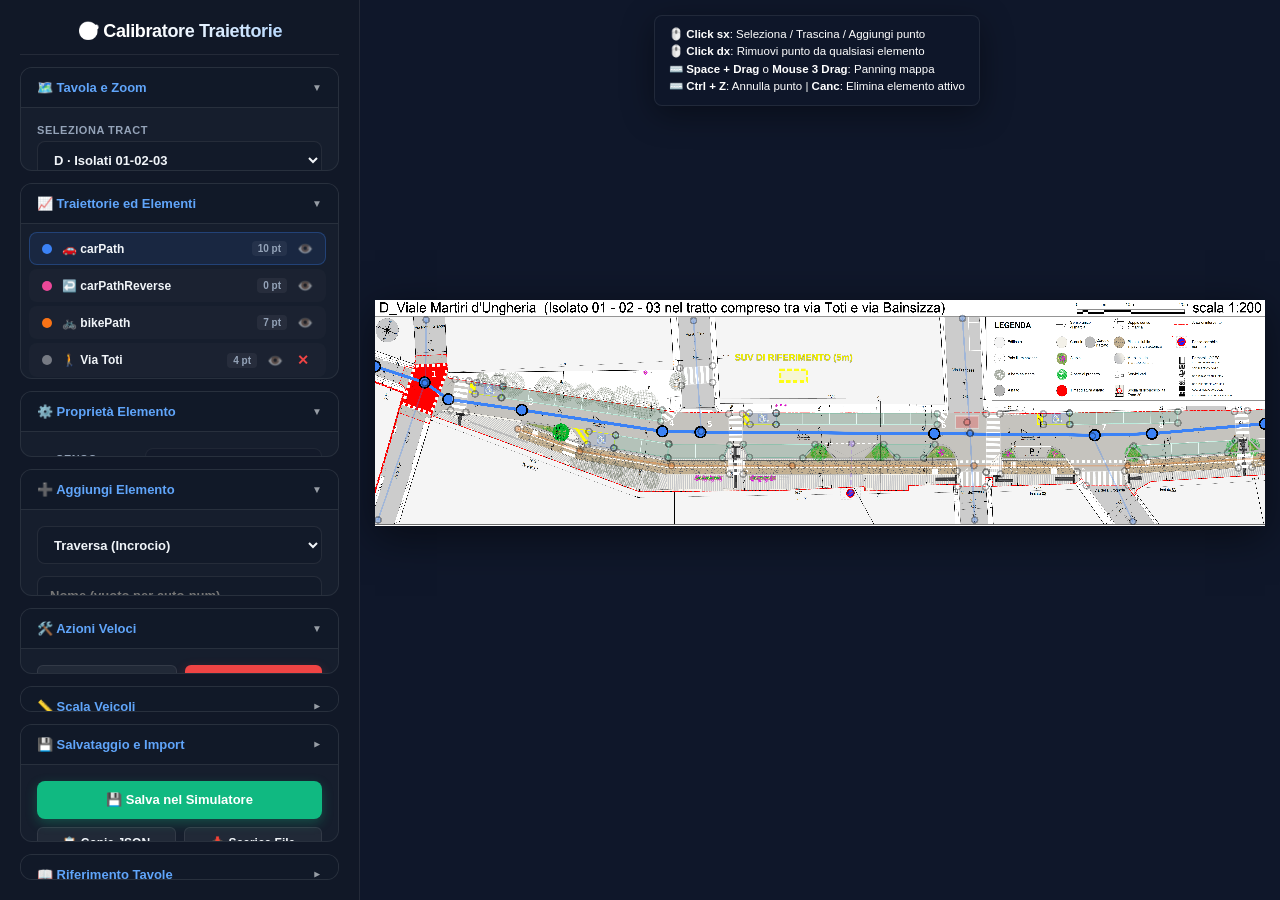
==== commit cedfcbcf: "Update viale_calibration.json with new crossing paths and adjustments to side streets, driveways, an" ====
--- a/calibration_tool.html
+++ b/calibration_tool.html
@@ -274,15 +274,21 @@
     position: relative;
     padding: 0;
     background: #0f172a;
+  }
+
+  .canvas-wrap {
     display: flex;
     align-items: center;
     justify-content: center;
+    position: relative;
+    box-sizing: border-box;
   }
 
   canvas {
     display: block;
     cursor: crosshair;
     box-shadow: 0 10px 40px rgba(0,0,0,0.5);
+    flex-shrink: 0;
   }
 
   .status {
@@ -519,7 +525,9 @@
     ⌨️ <b>Space + Drag</b> o <b>Mouse 3 Drag</b>: Panning mappa<br>
     ⌨️ <b>Ctrl + Z</b>: Annulla punto | <b>Canc</b>: Elimina elemento attivo
   </div>
-  <canvas id="canvas"></canvas>
+  <div class="canvas-wrap" id="canvasWrap">
+    <canvas id="canvas"></canvas>
+  </div>
 </div>
 <div class="status" id="status"></div>
 
@@ -540,8 +548,8 @@
 let vehicleScale = 1.0;
 let refSUV = { x: 100, y: 100, angle: 0 };
 
-const COLORS = {carPath:'#3b82f6',bikePath:'#f97316',sidestreet:'#3b82f6',crossing:'rgba(255,255,255,0.4)',driveway:'#8b5cf6',stall:'rgba(16,185,129,0.3)',disabled:'rgba(59,130,246,0.3)',moto:'rgba(234,179,8,0.3)',hotspot:'rgba(239,68,68,0.25)',blockage:'#ef4444'};
-const AREA_TYPES = ['crossing','stall','disabled','moto','hotspot'];
+const COLORS = {carPath:'#3b82f6',carPathReverse:'#ec4899',bikePath:'#f97316',sidestreet:'#3b82f6',crossing:'rgba(255,255,255,0.4)',driveway:'#8b5cf6',stall:'rgba(16,185,129,0.3)',disabled:'rgba(59,130,246,0.3)',moto:'rgba(234,179,8,0.3)',hotspot:'rgba(239,68,68,0.25)',blockage:'#ef4444'};
+const AREA_TYPES = ['crossing','hotspot'];
 
 const defaultTracts = {
   D:{title:'D · Isolati 01-02-03',image:'./viale_sim_assets/D.png',w:1165,h:296},
@@ -553,10 +561,10 @@
 
 const defaultPaths = {
   D:{carPath:[[18,106],[95,107],[170,108],[290,110],[420,112],[545,114],[670,114],[795,112],[920,110],[1045,109],[1148,108]],bikePath:[[1110,208],[1000,207],[900,207],[780,208],[660,210],[545,210],[420,209],[300,207],[190,204],[85,200]],crossings:[{name:'Via Toti',path:[[72,82],[72,222]]},{name:'Attraversamento centrale',path:[[515,98],[515,218]]},{name:'Via Bainsizza',path:[[1045,92],[1045,218]]}],driveways:[{name:'Accesso 1',path:[[640,272],[640,245],[636,218],[630,195]]},{name:'Accesso 2',path:[[935,270],[935,244],[930,218],[926,196]]}],disabled:[{name:'Stallo disabili',path:[[500,120],[500,148],[500,182],[500,214]]}],hotspots:[],blockage:{x:690,y:108},sideStreets:[],stalls:[],moto:[]},
-  E:{carPath:[],bikePath:[],crossings:[],driveways:[],disabled:[],hotspots:[],blockage:{x:0,y:0},sideStreets:[],stalls:[],moto:[]},
-  F:{carPath:[],bikePath:[],crossings:[],driveways:[],disabled:[],hotspots:[],blockage:{x:0,y:0},sideStreets:[],stalls:[],moto:[]},
-  G:{carPath:[],bikePath:[],crossings:[],driveways:[],disabled:[],hotspots:[],blockage:{x:0,y:0},sideStreets:[],stalls:[],moto:[]},
-  H:{carPath:[],bikePath:[],crossings:[],driveways:[],disabled:[],hotspots:[],blockage:{x:0,y:0},sideStreets:[],stalls:[],moto:[]}
+  E:{carPath:[],carPathReverse:[],bikePath:[],crossings:[],driveways:[],disabled:[],hotspots:[],blockage:{x:0,y:0},sideStreets:[],stalls:[],moto:[]},
+  F:{carPath:[],carPathReverse:[],bikePath:[],crossings:[],driveways:[],disabled:[],hotspots:[],blockage:{x:0,y:0},sideStreets:[],stalls:[],moto:[]},
+  G:{carPath:[],carPathReverse:[],bikePath:[],crossings:[],driveways:[],disabled:[],hotspots:[],blockage:{x:0,y:0},sideStreets:[],stalls:[],moto:[]},
+  H:{carPath:[],carPathReverse:[],bikePath:[],crossings:[],driveways:[],disabled:[],hotspots:[],blockage:{x:0,y:0},sideStreets:[],stalls:[],moto:[]}
 };
 
 let currentKey = new URLSearchParams(location.search).get('tract') || 'D';
@@ -580,6 +588,7 @@
   const out = {};
   oneWayPaths.clear(); directions = {};
   out.carPath = JSON.parse(JSON.stringify(data.carPath || []));
+  out.carPathReverse = JSON.parse(JSON.stringify(data.carPathReverse || []));
   out.bikePath = JSON.parse(JSON.stringify(data.bikePath || []));
   
   (data.crossings||[]).forEach(c => { 
@@ -611,6 +620,7 @@
 function editableToTract(ed) {
   const out = {crossings:[], sideStreets:[], driveways:[], stalls:[], disabled:[], moto:[], hotspots:[], blockage:{x:0,y:0}, scale: vehicleScale, refSUV: refSUV};
   out.carPath = ed.carPath || [];
+  out.carPathReverse = ed.carPathReverse || [];
   out.bikePath = ed.bikePath || [];
   Object.keys(ed).forEach(k => {
     const pts = ed[k];
@@ -675,6 +685,7 @@
     canvas.width = t.w * scale;
     canvas.height = t.h * scale;
     fitZoom();
+    centerScroll();
     render();
   };
   bgImage.src = t.image;
@@ -710,6 +721,7 @@
 
 function pathColor(name) {
   if(name==='carPath') return COLORS.carPath;
+  if(name==='carPathReverse') return COLORS.carPathReverse;
   if(name==='bikePath') return COLORS.bikePath;
   if(name.startsWith('sidestreet:')) return COLORS.sidestreet;
   if(name.startsWith('crossing:')) return COLORS.crossing;
@@ -724,6 +736,7 @@
 
 function pathTypeLabel(name) {
   if(name==='carPath') return '🚗';
+  if(name==='carPathReverse') return '↩️';
   if(name==='bikePath') return '🚲';
   if(name.startsWith('sidestreet:')) return '🛣️';
   if(name.startsWith('crossing:')) return '🚶';
@@ -736,7 +749,7 @@
   return '?';
 }
 
-function canDelete(name) { return !['carPath','bikePath'].includes(name); }
+function canDelete(name) { return !['carPath','carPathReverse','bikePath'].includes(name); }
 
 function buildList() {
   const list = document.getElementById('pathList');
@@ -792,13 +805,27 @@
 }
 function applyZoom() {
   const t = defaultTracts[currentKey];
-  canvas.style.width = (t.w*zoom)+'px';
-  canvas.style.height = (t.h*zoom)+'px';
+  const cw = t.w * zoom;
+  const ch = t.h * zoom;
+  canvas.style.width = cw + 'px';
+  canvas.style.height = ch + 'px';
+  const wrap = document.getElementById('canvasWrap');
+  if (wrap) {
+    wrap.style.width = (cw + 600) + 'px';
+    wrap.style.height = (ch + 600) + 'px';
+  }
+}
+function centerScroll() {
+  const wrap = document.getElementById('canvasWrap');
+  if (wrap) {
+    mainArea.scrollLeft = (wrap.clientWidth - mainArea.clientWidth) / 2;
+    mainArea.scrollTop = (wrap.clientHeight - mainArea.clientHeight) / 2;
+  }
 }
 document.getElementById('zIn').onclick = () => { zoom=Math.min(4,zoom*1.3); applyZoom(); };
 document.getElementById('zOut').onclick = () => { zoom=Math.max(.1,zoom*.77); applyZoom(); };
-document.getElementById('zFit').onclick = fitZoom;
-document.getElementById('z100').onclick = () => { zoom=1; applyZoom(); };
+document.getElementById('zFit').onclick = () => { fitZoom(); centerScroll(); };
+document.getElementById('z100').onclick = () => { zoom=1; applyZoom(); centerScroll(); };
 mainArea.addEventListener('wheel', e => { e.preventDefault(); zoom*=e.deltaY<0?1.12:.89; zoom=Math.max(.1,Math.min(4,zoom)); applyZoom(); }, {passive:false});
 
 function render() {
@@ -838,10 +865,77 @@
         ctx.fillStyle = color; ctx.fillRect(pts[0][0]-15, pts[0][1]-8, 30, 16);
         ctx.strokeStyle = '#fff'; ctx.lineWidth = 2; ctx.strokeRect(pts[0][0]-15, pts[0][1]-8, 30, 16);
       }
+    } else if(name.startsWith('stall:') || name.startsWith('disabled:') || name.startsWith('moto:')) {
+      const type = name.startsWith('stall:') ? 'normal' : (name.startsWith('disabled:') ? 'disabled' : 'moto');
+      const L = type === 'moto' ? 14 : 28;
+      const W = type === 'moto' ? 9 : 13;
+      
+      if(pts.length === 4) {
+        // Draw as a Zone polygon
+        ctx.beginPath(); ctx.moveTo(pts[0][0], pts[0][1]);
+        for(let i=1; i<pts.length; i++) ctx.lineTo(pts[i][0], pts[i][1]);
+        ctx.closePath();
+        ctx.fillStyle = color.replace('1)','0.15)').replace('0.8)','0.15)').replace('0.7)','0.15)');
+        ctx.fill();
+        ctx.strokeStyle = active ? '#fff' : color.replace('0.3', '0.7');
+        ctx.lineWidth = active ? 2.5 : 1.2;
+        ctx.stroke();
+        
+        if (type === 'disabled') {
+          const cx = (pts[0][0] + pts[1][0] + pts[2][0] + pts[3][0]) / 4;
+          const cy = (pts[0][1] + pts[1][1] + pts[2][1] + pts[3][1]) / 4;
+          ctx.fillStyle = active ? '#fff' : 'rgba(59,130,246,0.85)';
+          ctx.font = 'bold 11px Inter, sans-serif';
+          ctx.textAlign = 'center'; ctx.textBaseline = 'middle';
+          ctx.fillText('♿', cx, cy);
+        }
+      } else {
+        // Draw individual discrete stalls
+        pts.forEach((pt, j) => {
+          let spotAngle = 0;
+          if (paths.carPath && paths.carPath.length >= 2) {
+            const near = nearestT(paths.carPath, pt);
+            const carPos = pointOnPath(paths.carPath, near.t);
+            const distToRoad = Math.hypot(pt[0] - carPos.x, pt[1] - carPos.y);
+            let isBay = false;
+            if(distToRoad >= 22 && pts.length >= 2){
+              const dx = pts[pts.length-1][0]-pts[0][0];
+              const dy = pts[pts.length-1][1]-pts[0][1];
+              const stallAngle = Math.atan2(dy, dx);
+              let diff = stallAngle - carPos.angle;
+              while(diff > Math.PI) diff -= 2*Math.PI;
+              while(diff < -Math.PI) diff += 2*Math.PI;
+              const absDiff = Math.min(Math.abs(diff), Math.PI - Math.abs(diff));
+              isBay = absDiff > Math.PI/4;
+            }
+            spotAngle = isBay ? Math.atan2(pt[1] - carPos.y, pt[0] - carPos.x) : carPos.angle;
+            if (type === 'moto') {
+              spotAngle = lerpAngle(carPos.angle, Math.atan2(pt[1] - carPos.y, pt[0] - carPos.x), 0.65);
+            }
+          }
+          
+          ctx.save();
+          ctx.translate(pt[0], pt[1]);
+          ctx.rotate(spotAngle);
+          ctx.fillStyle = color.replace('1)','0.1)').replace('0.8)','0.1)').replace('0.7)','0.1)');
+          ctx.fillRect(-L/2, -W/2, L, W);
+          ctx.strokeStyle = active ? '#fff' : color.replace('0.3', '0.7');
+          ctx.lineWidth = active ? 1.8 : 1.0;
+          ctx.setLineDash([3, 3]);
+          ctx.strokeRect(-L/2, -W/2, L, W);
+          if (type === 'disabled') {
+            ctx.fillStyle = active ? '#fff' : 'rgba(59,130,246,0.85)';
+            ctx.font = 'bold 9px Inter, sans-serif';
+            ctx.textAlign = 'center'; ctx.textBaseline = 'middle';
+            ctx.fillText('♿', 0, 0.5);
+          }
+          ctx.restore();
+        });
+      }
     } else {
       ctx.strokeStyle = color;
       ctx.lineWidth = active?4:2;
-      const isDash = !['carPath','bikePath','sidestreet:'].some(x => name.startsWith(x));
+      const isDash = !['carPath','carPathReverse','bikePath','sidestreet:'].some(x => name.startsWith(x));
       ctx.setLineDash(isDash?[6,4]:[]);
       if(pts.length>1) {
         ctx.beginPath(); ctx.moveTo(pts[0][0],pts[0][1]);
@@ -897,11 +991,26 @@
   return Math.hypot(px-(a[0]+t*dx),py-(a[1]+t*dy));
 }
 
+function isEditingText() {
+  const el = document.activeElement;
+  if (!el) return false;
+  const tag = el.tagName.toLowerCase();
+  if (tag === 'textarea') return true;
+  if (tag === 'input') {
+    const type = el.type.toLowerCase();
+    return ['text', 'number', 'search', 'email', 'password', 'url'].includes(type);
+  }
+  return false;
+}
+
 // Keyboards event
 window.addEventListener('keydown', e => {
-  if(e.target.tagName === 'INPUT' || e.target.tagName === 'SELECT') return;
+  if (isEditingText()) return;
 
   if (e.code === 'Space') {
+    if (document.activeElement && document.activeElement !== document.body) {
+      document.activeElement.blur();
+    }
     e.preventDefault();
     spacePressed = true;
     canvas.style.cursor = 'grab';
@@ -1191,6 +1300,63 @@
   flash('Tavola ripristinata!');
 };
 
+function polyLengths(points){
+  if(!points || points.length < 2) return {lens:[0], total:0};
+  let lens=[0], total=0;
+  for(let i=1;i<points.length;i++){
+    const dx=points[i][0]-points[i-1][0], dy=points[i][1]-points[i-1][1];
+    total += Math.hypot(dx,dy); lens.push(total);
+  }
+  return {lens,total};
+}
+function pointOnPath(points, t){
+  if(!points || points.length === 0) return {x:0, y:0, angle:0};
+  if(points.length === 1) return {x:points[0][0], y:points[0][1], angle:0};
+  const {lens,total} = polyLengths(points);
+  if(total === 0) return {x:points[0][0], y:points[0][1], angle:0};
+  const target = (isNaN(t) ? 0 : t) * total;
+  
+  if(t < 0){
+    const a = points[0], b = points[1];
+    const ang = Math.atan2(b[1]-a[1], b[0]-a[0]);
+    return { x: a[0] + target*Math.cos(ang), y: a[1] + target*Math.sin(ang), angle: ang };
+  }
+  if(t > 1){
+    const n = points.length;
+    const a = points[n-2], b = points[n-1];
+    const ang = Math.atan2(b[1]-a[1], b[0]-a[0]);
+    const over = target - total;
+    return { x: b[0] + over*Math.cos(ang), y: b[1] + over*Math.sin(ang), angle: ang };
+  }
+
+  let i=1; while(i<lens.length && lens[i] < target) i++;
+  if(i >= points.length) i = points.length - 1;
+  const a = points[i-1], b = points[i], prev=lens[i-1], segLen=lens[i]-prev || 1;
+  const local = Math.max(0, Math.min(1, (target-prev)/segLen));
+  return {
+    x: a[0] + (b[0]-a[0])*local,
+    y: a[1] + (b[1]-a[1])*local,
+    angle: Math.atan2(b[1]-a[1], b[0]-a[0])
+  };
+}
+function nearestT(path, pt){
+  let bestT = 0, bestD = Infinity;
+  const N = 200;
+  for(let i=0;i<=N;i++){
+    const t = i/N;
+    const p = pointOnPath(path, t);
+    const d = (p.x-pt[0])**2 + (p.y-pt[1])**2;
+    if(d < bestD){ bestD = d; bestT = t; }
+  }
+  return {t: bestT, d: Math.sqrt(bestD)};
+}
+function lerpAngle(a,b,t){
+  let d = b - a;
+  while(d > Math.PI) d -= 2*Math.PI;
+  while(d < -Math.PI) d += 2*Math.PI;
+  return a + d*t;
+}
+
 async function initApp() {
   await loadCalibrationFile();
   loadTract();
